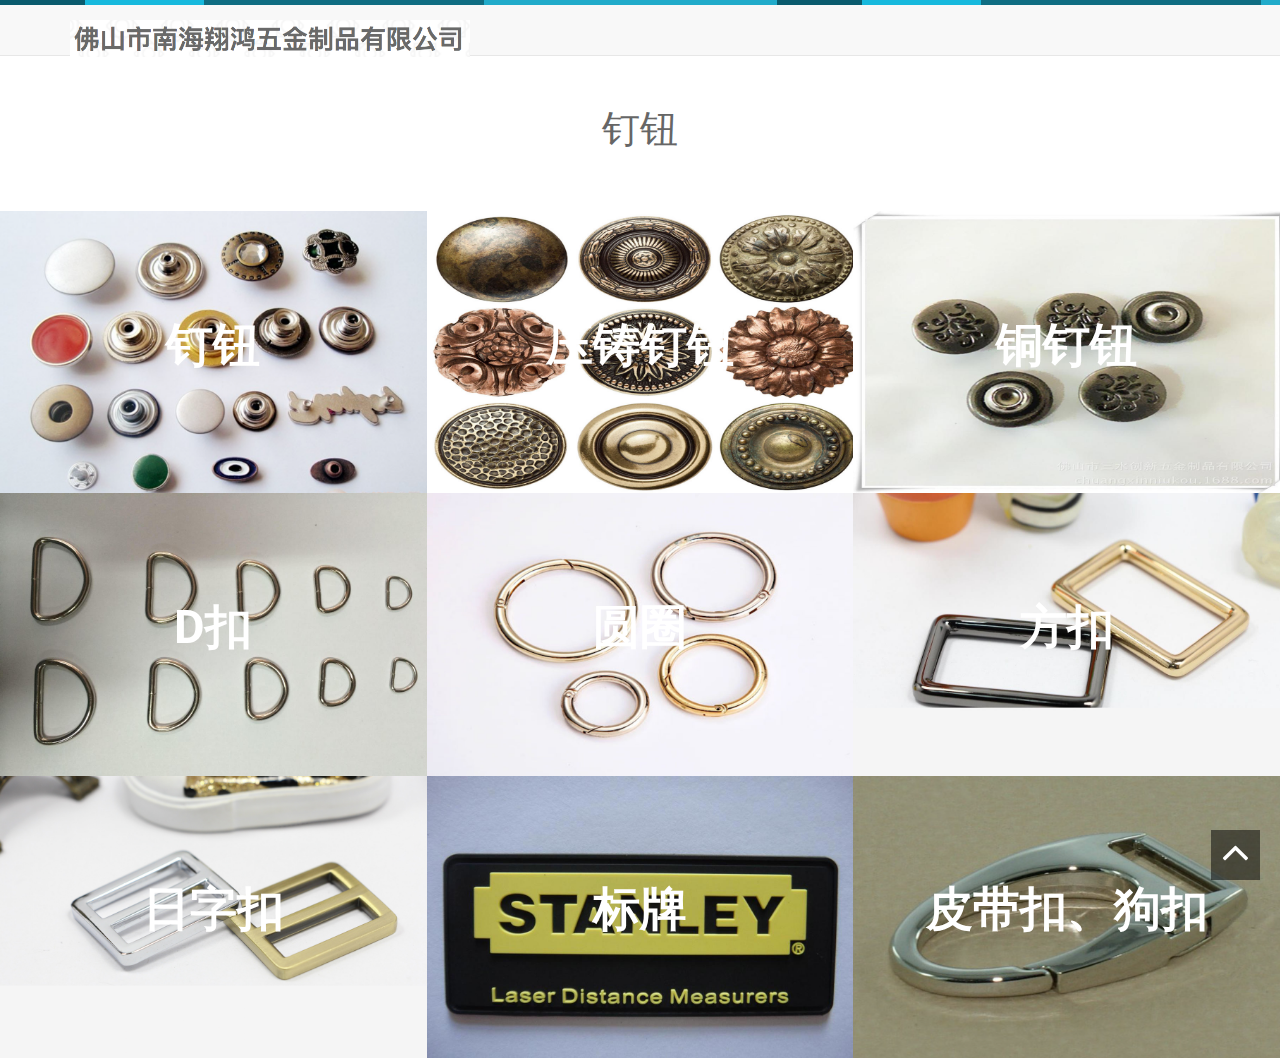
==== product.html @ 57eb0ff9 "test2" ====
<!DOCTYPE html>
<html lang="en">
<head>
<meta charset="UTF-8" />
<meta http-equiv="Content-Type" content="text/html; charset=utf-8" />
<meta name="viewport" content="width=device-width, initial-scale=1, maximum-scale=1, user-scalable=no">
<title>佛山市南海翔鸿五金制品有限公司</title>

<!-- Google fonts -->
<link href='http://fonts.googleapis.com/css?family=Roboto:400,300,700' rel='stylesheet' type='text/css'>

<!-- font awesome -->
<link href="//maxcdn.bootstrapcdn.com/font-awesome/4.2.0/css/font-awesome.min.css" rel="stylesheet">

<!-- bootstrap -->
<link rel="stylesheet" href="assets/bootstrap/css/bootstrap.min.css" />

<!-- animate.css -->
<link rel="stylesheet" href="assets/animate/animate.css" />
<link rel="stylesheet" href="assets/animate/set.css" />

<!-- gallery -->
<link rel="stylesheet" href="assets/gallery/blueimp-gallery.min.css">

<!-- favicon -->
<link rel="shortcut icon" href="images/favicon.ico" type="image/x-icon">
<link rel="icon" href="images/favicon.ico" type="image/x-icon">


<link rel="stylesheet" href="assets/style.css">

</head>

<body>
<div class="topbar animated fadeInLeftBig"></div>

<!-- Header Starts -->
<div class="navbar-wrapper">
      <div class="container">

        <div class="navbar navbar-default navbar-fixed-top" role="navigation" id="top-nav">
          <div class="container">
            <div class="navbar-header">
              <!-- Logo Starts -->
              <a class="navbar-brand" href="#home"><img src="images/logo.png" alt="logo" width='400px'></a>
              <!-- #Logo Ends -->


              <button type="button" class="navbar-toggle collapsed" data-toggle="collapse" data-target=".navbar-collapse">
                <span class="sr-only">Toggle navigation</span>
                <span class="icon-bar"></span>
                <span class="icon-bar"></span>
                <span class="icon-bar"></span>
              </button>

            </div>

          </div>
        </div>

      </div>
    </div>
<!-- #Header Starts -->

<!-- works -->
<div id="products"  class=" clearfix grid">
  <br><br><br><br><br><br><br>
  <h2 class="text-center wowload fadeInUp">钉钮</h2></p>

  <div id='product_container'>
    <figure class="effect-oscar  wowload fadeIn">
        <img src="images/portfolio/钉钮.jpg" alt="img01"/>
        <figcaption>
            <h2>钉钮</h2>
            <p>厂家供应D扣 日字扣 工字扣等箱包手袋五金配件<br>
            <a href="images/portfolio/钉钮.jpg" title="1" data-gallery>查看更多</a></p>            
        </figcaption>
    </figure>
    <figure class="effect-oscar  wowload fadeIn">
        <img src="images/portfolio/压铸钉钮.jpg" alt="img01"/>
        <figcaption>
            <h2>压铸钉钮</h2>
            <p>厂家供应D扣 日字扣 工字扣等箱包手袋五金配件<br>
            <a href="images/portfolio/压铸钉钮.jpg" title="1" data-gallery>查看更多</a></p>            
        </figcaption>
    </figure>
    <figure class="effect-oscar  wowload fadeIn">
        <img src="images/portfolio/铜钉钮.jpg" alt="img01"/>
        <figcaption>
            <h2>铜钉钮</h2>
            <p>厂家供应D扣 日字扣 工字扣等箱包手袋五金配件<br>
            <a href="images/portfolio/铜钉钮.jpg" title="1" data-gallery>查看更多</a></p>            
        </figcaption>
    </figure>
     <figure class="effect-oscar  wowload fadeInUp" >
        <img src="images/portfolio/D扣.jpg" alt="img01"/>
        <figcaption>
            <h2>D扣</h2>
            <p>厂家供应D扣 日字扣 工字扣等箱包手袋五金配件<br>
            <a href="images/portfolio/D扣.jpg" title="1" data-gallery>查看更多</a></p>            
        </figcaption>
    </figure>
     <figure class="effect-oscar  wowload fadeInUp">
        <img src="images/portfolio/圆圈.jpg" alt="img01"/>
        <figcaption>
            <h2>圆圈</h2>
            <p>厂家供应D扣 日字扣 工字扣等箱包手袋五金配件<br>
            <a href="images/portfolio/圆圈.jpg" title="1" data-gallery>查看更多</a></p>            
        </figcaption>
    </figure>
     <figure class="effect-oscar  wowload fadeInUp">
        <img src="images/portfolio/方扣.jpg" alt="img01"/>
        <figcaption>
            <h2>方扣</h2>
            <p>厂家供应D扣 日字扣 工字扣等箱包手袋五金配件<br>
            <a href="images/portfolio/方扣.jpg" title="1" data-gallery>查看更多</a></p>            
        </figcaption>
    </figure>
     <figure class="effect-oscar  wowload fadeInUp">
        <img src="images/portfolio/日字扣.jpg" alt="img01"/>
        <figcaption>
            <h2>日字扣</h2>
            <p>厂家供应D扣 日字扣 工字扣等箱包手袋五金配件<br>
            <a href="images/portfolio/日字扣.jpg" title="1" data-gallery>查看更多</a></p>            
        </figcaption>
    </figure>
     
     <figure class="effect-oscar  wowload fadeInUp">
        <img src="images/portfolio/标牌.jpg" alt="img01"/>
        <figcaption>
            <h2>标牌</h2>
            <p>厂家供应D扣 日字扣 工字扣等箱包手袋五金配件<br>
            <a href="images/portfolio/标牌.jpg" title="1" data-gallery>查看更多</a></p>            
        </figcaption>
    </figure>
    <figure class="effect-oscar  wowload fadeInUp">
        <img src="images/portfolio/皮带扣_狗扣.jpg" alt="img01"/>
        <figcaption>
            <h2>皮带扣、狗扣</h2>
            <p>厂家供应D扣 日字扣 工字扣等箱包手袋五金配件<br>
            <a href="images/portfolio/皮带扣_狗扣.jpg" title="1" data-gallery>View more</a></p>            
        </figcaption>
    </figure>    

</div>
</div>
<!-- works -->



<!-- Footer Starts -->
<!-- <div class="footer text-center spacer">
<p class="wowload flipInX"><a href="#"><i class="fa fa-facebook fa-2x"></i></a> <a href="#"><i class="fa fa-instagram fa-2x"></i></a> <a href="#"><i class="fa fa-twitter fa-2x"></i></a> <a href="#"><i class="fa fa-flickr fa-2x"></i></a> </p>

</div> -->
<!-- # Footer Ends -->
<a href="#works" class="gototop "><i class="fa fa-angle-up  fa-3x"></i></a>





<!-- The Bootstrap Image Gallery lightbox, should be a child element of the document body -->
<div id="blueimp-gallery" class="blueimp-gallery blueimp-gallery-controls">
    <!-- The container for the modal slides -->
    <div class="slides"></div>
    <!-- Controls for the borderless lightbox -->
    <h3 class="title">Title</h3>
    <a class="prev">‹</a>
    <a class="next">›</a>
    <a class="close">×</a>
    <!-- The modal dialog, which will be used to wrap the lightbox content -->    
</div>



<!-- jquery -->
<script src="assets/jquery.js"></script>

<!-- wow script -->
<script src="assets/wow/wow.min.js"></script>


<!-- boostrap -->
<script src="assets/bootstrap/js/bootstrap.js" type="text/javascript" ></script>

<!-- jquery mobile -->
<script src="assets/mobile/touchSwipe.min.js"></script>
<script src="assets/respond/respond.js"></script>

<!-- gallery -->
<script src="assets/gallery/jquery.blueimp-gallery.min.js"></script>

<!-- custom script -->
<script src="assets/script.js"></script>

<script>
    $(document).ready(function() {
      alert('test');
      document.getElementById('product_container').innerHTML= '<figure class="effect-oscar  wowload fadeIn">
                <img src="images/portfolio/钉钮.jpg" alt="img01"/>
                <figcaption>
                    <h2>钉钮</h2>
                    <p>厂家供应D扣 日字扣 工字扣等箱包手袋五金配件<br>
                    <a href="images/portfolio/钉钮.jpg" title="1" data-gallery>查看更多</a></p>            
                </figcaption>
            </figure>';
    });

</script>

</body>
</html>
---- assets/animate/set.css ----
.grid {
	position: relative;
	margin: 0 auto;
	list-style: none;
	text-align: center;
}

/* Common style */
.grid figure {
	position: relative;
	float: left;
	overflow: hidden;
	margin: 0;	/*change here for spacing*/	
	width: 33.333333333%;
	text-align: center;
	cursor: pointer;
}

.grid figure img {
	position: relative;
	display: block;
	max-width: 102%;
	opacity: 1;
}

.grid figure figcaption {
	padding: 2em;
	color: #fff;
	text-transform: uppercase;
	font-size: 1.25em;
	-webkit-backface-visibility: hidden;
	backface-visibility: hidden;
}

.grid figure figcaption::before,
.grid figure figcaption::after {
	pointer-events: none;
}

.grid figure figcaption,
.grid figure figcaption > a {
	position: absolute;
	top: 0;
	left: 0;
	width: 100%;
	height: 100%;
}

/* Anchor will cover the whole item by default */
/* For some effects it will show as a button */
.grid figure figcaption > a {
	z-index: 1000;
	text-indent: 200%;
	white-space: nowrap;
	font-size: 0;
	opacity: 0;
}

.grid figure h2 {
	word-spacing: -0.15em;
	font-weight: 700;
}

.grid figure h2,
.grid figure p {
	margin: 0;
}

.grid figure p {
	letter-spacing: 1px;
	font-size: 68.5%;
}

/* Individual effects */

/*---------------*/
/***** Lily *****/
/*---------------*/

figure.effect-lily img {
	max-width: none;
	width: -webkit-calc(100% + 50px);
	width: calc(100% + 50px);
	opacity: 0.7;
	-webkit-transition: opacity 0.35s, -webkit-transform 0.35s;
	transition: opacity 0.35s, transform 0.35s;
	-webkit-transform: translate3d(-40px,0, 0);
	transform: translate3d(-40px,0,0);
}

figure.effect-lily figcaption {
	text-align: left;
}

figure.effect-lily figcaption > div {
	position: absolute;
	bottom: 0;
	left: 0;
	padding: 2em;
	width: 100%;
	height: 50%;
}

figure.effect-lily h2,
figure.effect-lily p {
	-webkit-transform: translate3d(0,40px,0);
	transform: translate3d(0,40px,0);
}

figure.effect-lily h2 {
	-webkit-transition: -webkit-transform 0.35s;
	transition: transform 0.35s;
}

figure.effect-lily p {
	color: rgba(255,255,255,0.8);
	opacity: 0;
	-webkit-transition: opacity 0.2s, -webkit-transform 0.35s;
	transition: opacity 0.2s, transform 0.35s;
}

figure.effect-lily:hover img,
figure.effect-lily:hover p {
	opacity: 1;
}

figure.effect-lily:hover img,
figure.effect-lily:hover h2,
figure.effect-lily:hover p {
	-webkit-transform: translate3d(0,0,0);
	transform: translate3d(0,0,0);
}

figure.effect-lily:hover p {
	-webkit-transition-delay: 0.05s;
	transition-delay: 0.05s;
	-webkit-transition-duration: 0.35s;
	transition-duration: 0.35s;
}

/*---------------*/
/***** Sadie *****/
/*---------------*/

figure.effect-sadie figcaption::before {
	position: absolute;
	top: 0;
	left: 0;
	width: 100%;
	height: 100%;
	background: -webkit-linear-gradient(top, rgba(72,76,97,0) 0%, rgba(72,76,97,0.8) 75%);
	background: linear-gradient(to bottom, rgba(72,76,97,0) 0%, rgba(72,76,97,0.8) 75%);
	content: '';
	opacity: 0;
	-webkit-transform: translate3d(0,50%,0);
	transform: translate3d(0,50%,0);
}

figure.effect-sadie h2 {
	position: absolute;
	top: 50%;
	left: 0;
	width: 100%;
	color: #484c61;
	-webkit-transition: -webkit-transform 0.35s, color 0.35s;
	transition: transform 0.35s, color 0.35s;
	-webkit-transform: translate3d(0,-50%,0);
	transform: translate3d(0,-50%,0);
}

figure.effect-sadie figcaption::before,
figure.effect-sadie p {
	-webkit-transition: opacity 0.35s, -webkit-transform 0.35s;
	transition: opacity 0.35s, transform 0.35s;
}

figure.effect-sadie p {
	position: absolute;
	bottom: 0;
	left: 0;
	padding: 2em;
	width: 100%;
	opacity: 0;
	-webkit-transform: translate3d(0,10px,0);
	transform: translate3d(0,10px,0);
}

figure.effect-sadie:hover h2 {
	color: #fff;
	-webkit-transform: translate3d(0,-50%,0) translate3d(0,-40px,0);
	transform: translate3d(0,-50%,0) translate3d(0,-40px,0);
}

figure.effect-sadie:hover figcaption::before ,
figure.effect-sadie:hover p {
	opacity: 1;
	-webkit-transform: translate3d(0,0,0);
	transform: translate3d(0,0,0);
}

/*---------------*/
/***** Roxy *****/
/*---------------*/

figure.effect-roxy {
	background: -webkit-linear-gradient(45deg, #ff89e9 0%, #05abe0 100%);
	background: linear-gradient(45deg, #ff89e9 0%,#05abe0 100%);
}

figure.effect-roxy img {
	max-width: none;
	width: -webkit-calc(100% + 60px);
	width: calc(100% + 60px);
	-webkit-transition: opacity 0.35s, -webkit-transform 0.35s;
	transition: opacity 0.35s, transform 0.35s;
	-webkit-transform: translate3d(-50px,0,0);
	transform: translate3d(-50px,0,0);
}

figure.effect-roxy figcaption::before {
	position: absolute;
	top: 30px;
	right: 30px;
	bottom: 30px;
	left: 30px;
	border: 1px solid #fff;
	content: '';
	opacity: 0;
	-webkit-transition: opacity 0.35s, -webkit-transform 0.35s;
	transition: opacity 0.35s, transform 0.35s;
	-webkit-transform: translate3d(-20px,0,0);
	transform: translate3d(-20px,0,0);
}

figure.effect-roxy figcaption {
	padding: 3em;
	text-align: left;
}

figure.effect-roxy h2 {
	padding: 30% 0 10px 0;
}

figure.effect-roxy p {
	opacity: 0;
	-webkit-transition: opacity 0.35s, -webkit-transform 0.35s;
	transition: opacity 0.35s, transform 0.35s;
	-webkit-transform: translate3d(-10px,0,0);
	transform: translate3d(-10px,0,0);
}

figure.effect-roxy:hover img {
	opacity: 0.7;
	-webkit-transform: translate3d(0,0,0);
	transform: translate3d(0,0,0);
}

figure.effect-roxy:hover figcaption::before,
figure.effect-roxy:hover p {
	opacity: 1;
	-webkit-transform: translate3d(0,0,0);
	transform: translate3d(0,0,0);
}

/*---------------*/
/***** Bubba *****/
/*---------------*/

figure.effect-bubba {
	background: #9e5406;
}

figure.effect-bubba img {
	opacity: 0.7;
	-webkit-transition: opacity 0.35s;
	transition: opacity 0.35s;
}

figure.effect-bubba:hover img {
	opacity: 0.4;
}

figure.effect-bubba figcaption::before,
figure.effect-bubba figcaption::after {
	position: absolute;
	top: 30px;
	right: 30px;
	bottom: 30px;
	left: 30px;
	content: '';
	opacity: 0;
	-webkit-transition: opacity 0.35s, -webkit-transform 0.35s;
	transition: opacity 0.35s, transform 0.35s;
}

figure.effect-bubba figcaption::before {
	border-top: 1px solid #fff;
	border-bottom: 1px solid #fff;
	-webkit-transform: scale(0,1);
	transform: scale(0,1);
}

figure.effect-bubba figcaption::after {
	border-right: 1px solid #fff;
	border-left: 1px solid #fff;
	-webkit-transform: scale(1,0);
	transform: scale(1,0);
}

figure.effect-bubba h2 {
	padding-top: 30%;
	-webkit-transition: -webkit-transform 0.35s;
	transition: transform 0.35s;
	-webkit-transform: translate3d(0,-20px,0);
	transform: translate3d(0,-20px,0);
}

figure.effect-bubba p {
	padding: 20px 2.5em;
	opacity: 0;
	-webkit-transition: opacity 0.35s, -webkit-transform 0.35s;
	transition: opacity 0.35s, transform 0.35s;
	-webkit-transform: translate3d(0,20px,0);
	transform: translate3d(0,20px,0);
}

figure.effect-bubba:hover figcaption::before,
figure.effect-bubba:hover figcaption::after {
	opacity: 1;
	-webkit-transform: scale(1);
	transform: scale(1);
}

figure.effect-bubba:hover h2,
figure.effect-bubba:hover p {
	opacity: 1;
	-webkit-transform: translate3d(0,0,0);
	transform: translate3d(0,0,0);
}

/*---------------*/
/***** Romeo *****/
/*---------------*/

figure.effect-romeo {
	-webkit-perspective: 1000px;
	perspective: 1000px;
}

figure.effect-romeo img {
	-webkit-transition: opacity 0.35s, -webkit-transform 0.35s;
	transition: opacity 0.35s, transform 0.35s;
	-webkit-transform: translate3d(0,0,300px);
	transform: translate3d(0,0,300px);
}

figure.effect-romeo:hover img {
	opacity: 0.6;
	-webkit-transform: translate3d(0,0,0);
	transform: translate3d(0,0,0);
}

figure.effect-romeo figcaption::before,
figure.effect-romeo figcaption::after {
	position: absolute;
	top: 50%;
	left: 50%;
	width: 80%;
	height: 1px;
	background: #fff;
	content: '';
	-webkit-transition: opacity 0.35s, -webkit-transform 0.35s;
	transition: opacity 0.35s, transform 0.35s;
	-webkit-transform: translate3d(-50%,-50%,0);
	transform: translate3d(-50%,-50%,0);
}

figure.effect-romeo:hover figcaption::before {
	opacity: 0.5;
	-webkit-transform: translate3d(-50%,-50%,0) rotate(45deg);
	transform: translate3d(-50%,-50%,0) rotate(45deg);
}

figure.effect-romeo:hover figcaption::after {
	opacity: 0.5;
	-webkit-transform: translate3d(-50%,-50%,0) rotate(-45deg);
	transform: translate3d(-50%,-50%,0) rotate(-45deg);
}

figure.effect-romeo h2,
figure.effect-romeo p {
	position: absolute;
	top: 50%;
	left: 0;
	width: 100%;
	-webkit-transition: -webkit-transform 0.35s;
	transition: transform 0.35s;
}

figure.effect-romeo h2 {
	-webkit-transform: translate3d(0,-50%,0) translate3d(0,-150%,0);
	transform: translate3d(0,-50%,0) translate3d(0,-150%,0);
}

figure.effect-romeo p {
	padding: 0.25em 2em;
	-webkit-transform: translate3d(0,-50%,0) translate3d(0,150%,0);
	transform: translate3d(0,-50%,0) translate3d(0,150%,0);
}

figure.effect-romeo:hover h2 {
	-webkit-transform: translate3d(0,-50%,0) translate3d(0,-100%,0);
	transform: translate3d(0,-50%,0) translate3d(0,-100%,0);
}

figure.effect-romeo:hover p {
	-webkit-transform: translate3d(0,-50%,0) translate3d(0,100%,0);
	transform: translate3d(0,-50%,0) translate3d(0,100%,0);
}

/*---------------*/
/***** Layla *****/
/*---------------*/

figure.effect-layla {
	background: #18a367;
}

figure.effect-layla img {
	height: 390px;
}

figure.effect-layla figcaption {
	padding: 3em;
}

figure.effect-layla figcaption::before,
figure.effect-layla figcaption::after {
	position: absolute;
	content: '';
	opacity: 0;
}

figure.effect-layla figcaption::before {
	top: 50px;
	right: 30px;
	bottom: 50px;
	left: 30px;
	border-top: 1px solid #fff;
	border-bottom: 1px solid #fff;
	-webkit-transform: scale(0,1);
	transform: scale(0,1);
	-webkit-transform-origin: 0 0;
	transform-origin: 0 0;
}

figure.effect-layla figcaption::after {
	top: 30px;
	right: 50px;
	bottom: 30px;
	left: 50px;
	border-right: 1px solid #fff;
	border-left: 1px solid #fff;
	-webkit-transform: scale(1,0);
	transform: scale(1,0);
	-webkit-transform-origin: 100% 0;
	transform-origin: 100% 0;
}

figure.effect-layla h2 {
	padding-top: 26%;
	-webkit-transition: -webkit-transform 0.35s;
	transition: transform 0.35s;
}

figure.effect-layla p {
	padding: 0.5em 2em;
	text-transform: none;
	opacity: 0;
	-webkit-transform: translate3d(0,-10px,0);
	transform: translate3d(0,-10px,0);
}

figure.effect-layla img,
figure.effect-layla h2 {
	-webkit-transform: translate3d(0,-30px,0);
	transform: translate3d(0,-30px,0);
}

figure.effect-layla img,
figure.effect-layla figcaption::before,
figure.effect-layla figcaption::after,
figure.effect-layla p {
	-webkit-transition: opacity 0.35s, -webkit-transform 0.35s;
	transition: opacity 0.35s, transform 0.35s;
}

figure.effect-layla:hover img {
	opacity: 0.7;
	-webkit-transform: translate3d(0,0,0);
	transform: translate3d(0,0,0);
}

figure.effect-layla:hover figcaption::before,
figure.effect-layla:hover figcaption::after {
	opacity: 1;
	-webkit-transform: scale(1);
	transform: scale(1);
}

figure.effect-layla:hover h2,
figure.effect-layla:hover p {
	opacity: 1;
	-webkit-transform: translate3d(0,0,0);
	transform: translate3d(0,0,0);
}

figure.effect-layla:hover figcaption::after,
figure.effect-layla:hover h2,
figure.effect-layla:hover p,
figure.effect-layla:hover img {
	-webkit-transition-delay: 0.15s;
	transition-delay: 0.15s;
}

/*---------------*/
/***** Honey *****/
/*---------------*/

figure.effect-honey {
	background: #4a3753;
}

figure.effect-honey img {
	opacity: 0.9;
	-webkit-transition: opacity 0.35s;
	transition: opacity 0.35s;
}

figure.effect-honey:hover img {
	opacity: 0.5;
}

figure.effect-honey figcaption::before {
	position: absolute;
	bottom: 0;
	left: 0;
	width: 100%;
	height: 10px;
	background: #fff;
	content: '';
	-webkit-transform: translate3d(0,10px,0);
	transform: translate3d(0,10px,0);
}

figure.effect-honey h2 {
	position: absolute;
	bottom: 0;
	left: 0;
	padding: 1em 1.5em;
	width: 100%;
	text-align: left;
	-webkit-transform: translate3d(0,-30px,0);
	transform: translate3d(0,-30px,0);
}

figure.effect-honey h2 i {
	font-style: normal;
	opacity: 0;
	-webkit-transition: opacity 0.35s, -webkit-transform 0.35s;
	transition: opacity 0.35s, transform 0.35s;
	-webkit-transform: translate3d(0,-30px,0);
	transform: translate3d(0,-30px,0);
}

figure.effect-honey figcaption::before,
figure.effect-honey h2 {
	-webkit-transition: -webkit-transform 0.35s;
	transition: transform 0.35s;
}

figure.effect-honey:hover figcaption::before,
figure.effect-honey:hover h2,
figure.effect-honey:hover h2 i {
	opacity: 1;
	-webkit-transform: translate3d(0,0,0);
	transform: translate3d(0,0,0);
}

/*---------------*/
/***** Oscar *****/
/*---------------*/

figure.effect-oscar {
/*	background: -webkit-linear-gradient(45deg, #22682a 0%, #9b4a1b 40%, #3a342a 100%);
	background: linear-gradient(45deg, #22682a 0%,#9b4a1b 40%,#3a342a 100%);*/
}

/*figure.effect-oscar img {
	opacity: 0.9;
	-webkit-transition: opacity 0.35s;
	transition: opacity 0.35s;
}
*/
figure.effect-oscar figcaption {
	padding: 15%;
/*	background-color: rgba(58,52,42,0.7);
	-webkit-transition: background-color 0.35s;
	transition: background-color 0.35s;*/
}

figure.effect-oscar figcaption::before {
	position: absolute;
	top: 30px;
	right: 30px;
	bottom: 30px;
	left: 30px;
	border: 1px solid #fff;
	content: '';
}

figure.effect-oscar h2 {
	margin: 0;
	line-height: 1em;
	-webkit-transition: -webkit-transform 0.35s;
	transition: transform 0.35s;
	-webkit-transform: translate3d(0,100%,0);
	transform: translate3d(0,100%,0);
}

figure.effect-oscar figcaption::before,
figure.effect-oscar p {
	opacity: 0;
	-webkit-transition: opacity 0.35s, -webkit-transform 0.35s;
	transition: opacity 0.35s, transform 0.35s;
	-webkit-transform: scale(0);
	transform: scale(0);
}

figure.effect-oscar:hover h2 {
	-webkit-transform: translate3d(0,0,0);
	transform: translate3d(0,0,0);
}

figure.effect-oscar:hover figcaption::before,
figure.effect-oscar:hover p {
	opacity: 1;
	-webkit-transform: scale(1);
	transform: scale(1);
}

figure.effect-oscar:hover figcaption {
	background-color: rgba(0,0,0,0.8);
}

figure.effect-oscar:hover img {
	opacity: 0.4;
}

/*---------------*/
/***** Marley *****/
/*---------------*/

figure.effect-marley figcaption {
	text-align: right;
}

figure.effect-marley h2,
figure.effect-marley p {
	position: absolute;
	right: 30px;
	left: 30px;
	padding: 10px 0;
}


figure.effect-marley p {
	bottom: 30px;
	line-height: 1.5;
	-webkit-transform: translate3d(0,100%,0);
	transform: translate3d(0,100%,0);
}

figure.effect-marley h2 {
	top: 30px;
	-webkit-transition: -webkit-transform 0.35s;
	transition: transform 0.35s;
	-webkit-transform: translate3d(0,20px,0);
	transform: translate3d(0,20px,0);
}

figure.effect-marley:hover h2 {
	-webkit-transform: translate3d(0,0,0);
	transform: translate3d(0,0,0);
}

figure.effect-marley h2::after {
	position: absolute;
	top: 100%;
	left: 0;
	width: 100%;
	height: 4px;
	background: #fff;
	content: '';
	-webkit-transform: translate3d(0,40px,0);
	transform: translate3d(0,40px,0);
}

figure.effect-marley h2::after,
figure.effect-marley p {
	opacity: 0;
	-webkit-transition: opacity 0.35s, -webkit-transform 0.35s;
	transition: opacity 0.35s, transform 0.35s;
}

figure.effect-marley:hover h2::after,
figure.effect-marley:hover p {
	opacity: 1;
	-webkit-transform: translate3d(0,0,0);
	transform: translate3d(0,0,0);
}

/*---------------*/
/***** Ruby *****/
/*---------------*/

figure.effect-ruby {
	background-color: #17819c;
}

figure.effect-ruby img {
	opacity: 0.7;
	-webkit-transition: opacity 0.35s, -webkit-transform 0.35s;
	transition: opacity 0.35s, transform 0.35s;
	-webkit-transform: scale(1.15);
	transform: scale(1.15);
}

figure.effect-ruby:hover img {
	opacity: 0.5;
	-webkit-transform: scale(1);
	transform: scale(1);
}

figure.effect-ruby h2 {
	margin-top: 20%;
	-webkit-transition: -webkit-transform 0.35s;
	transition: transform 0.35s;
	-webkit-transform: translate3d(0,20px,0);
	transform: translate3d(0,20px,0);
}

figure.effect-ruby p {
	margin: 1em 0 0;
	padding: 3em;
	border: 1px solid #fff;
	opacity: 0;
	-webkit-transition: opacity 0.35s, -webkit-transform 0.35s;
	transition: opacity 0.35s, transform 0.35s;
	-webkit-transform: translate3d(0,20px,0) scale(1.1);
	transform: translate3d(0,20px,0) scale(1.1);
} 

figure.effect-ruby:hover h2 {
	-webkit-transform: translate3d(0,0,0);
	transform: translate3d(0,0,0);
}

figure.effect-ruby:hover p {
	opacity: 1;
	-webkit-transform: translate3d(0,0,0) scale(1);
	transform: translate3d(0,0,0) scale(1);
}

/*---------------*/
/***** Milo *****/
/*---------------*/

figure.effect-milo {
	background: #2e5d5a;
}

figure.effect-milo img {
	max-width: none;
	width: -webkit-calc(100% + 60px);
	width: calc(100% + 60px);
	opacity: 1;
	-webkit-transition: opacity 0.35s, -webkit-transform 0.35s;
	transition: opacity 0.35s, transform 0.35s;
	-webkit-transform: translate3d(-30px,0,0) scale(1.12);
	transform: translate3d(-30px,0,0) scale(1.12);
	-webkit-backface-visibility: hidden;
	backface-visibility: hidden;
}

figure.effect-milo:hover img {
	opacity: 0.5;
	-webkit-transform: translate3d(0,0,0) scale(1);
	transform: translate3d(0,0,0) scale(1);
}

figure.effect-milo h2 {
	position: absolute;
	right: 0;
	bottom: 0;
	padding: 1em 1.2em;
}

figure.effect-milo p {
	padding: 0 10px 0 0;
	width: 50%;
	border-right: 1px solid #fff;
	text-align: right;
	opacity: 0;
	-webkit-transition: opacity 0.35s, -webkit-transform 0.35s;
	transition: opacity 0.35s, transform 0.35s;
	-webkit-transform: translate3d(-40px,0,0);
	transform: translate3d(-40px,0,0);
}

figure.effect-milo:hover p {
	opacity: 1;
	-webkit-transform: translate3d(0,0,0);
	transform: translate3d(0,0,0);
}

/*---------------*/
/***** Dexter *****/
/*---------------*/

figure.effect-dexter {
	background: -webkit-linear-gradient(top, rgba(37,141,200,1) 0%, rgba(104,60,19,1) 100%);
	background: linear-gradient(to bottom, rgba(37,141,200,1) 0%,rgba(104,60,19,1) 100%); 
}

figure.effect-dexter img {
	-webkit-transition: opacity 0.35s;
	transition: opacity 0.35s;
}

figure.effect-dexter:hover img {
	opacity: 0.4;
}

figure.effect-dexter figcaption::after {
	position: absolute;
	right: 30px;
	bottom: 30px;
	left: 30px;
	height: -webkit-calc(50% - 30px);
	height: calc(50% - 30px);
	border: 7px solid #fff;
	content: '';
	-webkit-transition: -webkit-transform 0.35s;
	transition: transform 0.35s;
	-webkit-transform: translate3d(0,-100%,0);
	transform: translate3d(0,-100%,0);
}

figure.effect-dexter:hover figcaption::after {
	-webkit-transform: translate3d(0,0,0);
	transform: translate3d(0,0,0);
}

figure.effect-dexter figcaption {
	padding: 3em;
	text-align: left;
}

figure.effect-dexter p {
	position: absolute;
	right: 60px;
	bottom: 60px;
	left: 60px;
	opacity: 0;
	-webkit-transition: opacity 0.35s, -webkit-transform 0.35s;
	transition: opacity 0.35s, transform 0.35s;
	-webkit-transform: translate3d(0,-100px,0);
	transform: translate3d(0,-100px,0);
}

figure.effect-dexter:hover p {
	opacity: 1;
	-webkit-transform: translate3d(0,0,0);
	transform: translate3d(0,0,0);
}

/*---------------*/
/***** Sarah *****/
/*---------------*/

figure.effect-sarah {
	background: #42b078;
}

figure.effect-sarah img {
	max-width: none;
	width: -webkit-calc(100% + 20px);
	width: calc(100% + 20px);
	-webkit-transition: opacity 0.35s, -webkit-transform 0.35s;
	transition: opacity 0.35s, transform 0.35s;
	-webkit-transform: translate3d(-10px,0,0);
	transform: translate3d(-10px,0,0);
	-webkit-backface-visibility: hidden;
	backface-visibility: hidden;
}

figure.effect-sarah:hover img {
	opacity: 0.4;
	-webkit-transform: translate3d(0,0,0);
	transform: translate3d(0,0,0);
}

figure.effect-sarah figcaption {
	text-align: left;
}

figure.effect-sarah h2 {
	position: relative;
	overflow: hidden;
	padding: 0.5em 0;
}

figure.effect-sarah h2::after {
	position: absolute;
	bottom: 0;
	left: 0;
	width: 100%;
	height: 3px;
	background: #fff;
	content: '';
	-webkit-transition: -webkit-transform 0.35s;
	transition: transform 0.35s;
	-webkit-transform: translate3d(-100%,0,0);
	transform: translate3d(-100%,0,0);
}

figure.effect-sarah:hover h2::after {
	-webkit-transform: translate3d(0,0,0);
	transform: translate3d(0,0,0);
}

figure.effect-sarah p {
	padding: 1em 0;
	opacity: 0;
	-webkit-transition: opacity 0.35s, -webkit-transform 0.35s;
	transition: opacity 0.35s, transform 0.35s;
	-webkit-transform: translate3d(100%,0,0);
	transform: translate3d(100%,0,0);
}

figure.effect-sarah:hover p {
	opacity: 1;
	-webkit-transform: translate3d(0,0,0);
	transform: translate3d(0,0,0);
}

/*---------------*/
/***** Zoe *****/
/*---------------*/

figure.effect-zoe figcaption {
	top: auto;
	bottom: 0;
	padding: 1em;
	height: 3.75em;
	background: #fff;
	color: #3c4a50;
	-webkit-transition: -webkit-transform 0.35s;
	transition: transform 0.35s;
	-webkit-transform: translate3d(0,100%,0);
	transform: translate3d(0,100%,0);
}

figure.effect-zoe h2 {
	float: left;
}

figure.effect-zoe p.icon-links a {
	float: right;
	color: #3c4a50;
	font-size: 1.4em;
}

figure.effect-zoe:hover p.icon-links a:hover,
figure.effect-zoe:hover p.icon-links a:focus {
	color: #252d31;
}

figure.effect-zoe p.description {
	position: absolute;
	bottom: 8em;
	padding: 2em;
	color: #fff;
	text-transform: none;
	font-size: 90%;
	opacity: 0;
	-webkit-transition: opacity 0.35s;
	transition: opacity 0.35s;
	-webkit-backface-visibility: hidden; /* Fix for Chrome 37.0.2062.120 (Mac) */
}

figure.effect-zoe h2,
figure.effect-zoe p.icon-links a {
	-webkit-transition: -webkit-transform 0.35s;
	transition: transform 0.35s;
	-webkit-transform: translate3d(0,200%,0);
	transform: translate3d(0,200%,0);
}

figure.effect-zoe p.icon-links a span::before {
	display: inline-block;
	padding: 8px 10px;
	font-family: 'feathericons';
	speak: none;
	-webkit-font-smoothing: antialiased;
	-moz-osx-font-smoothing: grayscale;
}

.icon-eye::before {
	content: '\e000';
}

.icon-paper-clip::before {
	content: '\e001';
}

.icon-heart::before {
	content: '\e024';
}

figure.effect-zoe h2 {
	display: inline-block;
}

figure.effect-zoe:hover p.description {
	opacity: 1;
}

figure.effect-zoe:hover figcaption,
figure.effect-zoe:hover h2,
figure.effect-zoe:hover p.icon-links a {
	-webkit-transform: translate3d(0,0,0);
	transform: translate3d(0,0,0);
}

figure.effect-zoe:hover h2 {
	-webkit-transition-delay: 0.05s;
	transition-delay: 0.05s;
}

figure.effect-zoe:hover p.icon-links a:nth-child(3) {
	-webkit-transition-delay: 0.1s;
	transition-delay: 0.1s;
}

figure.effect-zoe:hover p.icon-links a:nth-child(2) {
	-webkit-transition-delay: 0.15s;
	transition-delay: 0.15s;
}

figure.effect-zoe:hover p.icon-links a:first-child {
	-webkit-transition-delay: 0.2s;
	transition-delay: 0.2s;
}

/*---------------*/
/***** Chico *****/
/*---------------*/

figure.effect-chico img {
	-webkit-transition: opacity 0.35s, -webkit-transform 0.35s;
	transition: opacity 0.35s, transform 0.35s;
	-webkit-transform: scale(1.12);
	transform: scale(1.12);
}

figure.effect-chico:hover img {
	opacity: 0.5;
	-webkit-transform: scale(1);
	transform: scale(1);
}

figure.effect-chico figcaption {
	padding: 3em;	
}

figure.effect-chico figcaption::before {
	position: absolute;
	top: 30px;
	right: 30px;
	bottom: 30px;
	left: 30px;
	border: 1px solid #fff;
	content: '';
	-webkit-transform: scale(1.1);
	transform: scale(1.1);
	background: rgba(0,0,0,0.5);
}

figure.effect-chico figcaption::before,
figure.effect-chico p {
	opacity: 0;
	-webkit-transition: opacity 0.35s, -webkit-transform 0.35s;
	transition: opacity 0.35s, transform 0.35s;
}

figure.effect-chico h2 {
	padding: 20% 0 20px 0;
}

figure.effect-chico p {
	margin: 0 auto;
	max-width: 200px;
	-webkit-transform: scale(1.5);
	transform: scale(1.5);
}

figure.effect-chico:hover figcaption::before,
figure.effect-chico:hover p {
	opacity: 1;
	-webkit-transform: scale(1);
	transform: scale(1);
}

@media screen and (max-width: 50em) {
	.content {
		padding: 0 10px;
		text-align: center;
	}
	.grid figure {
		width: 50%;
	}
}


@media (max-width: 639px) {
	.grid figure {width: 100%;}
}
---- assets/gallery/blueimp-gallery.min.css ----
@charset "UTF-8";.blueimp-gallery,.blueimp-gallery>.slides>.slide>.slide-content{position:absolute;top:0;right:0;bottom:0;left:0;-moz-backface-visibility:hidden}.blueimp-gallery>.slides>.slide>.slide-content{margin:auto;width:auto;height:auto;max-width:100%;max-height:100%;opacity:1}.blueimp-gallery{position:fixed;z-index:999999;overflow:hidden;background:#000;background:rgba(0,0,0,.9);opacity:0;display:none;direction:ltr;-ms-touch-action:none;touch-action:none}.blueimp-gallery-carousel{position:relative;z-index:auto;margin:1em auto;padding-bottom:56.25%;box-shadow:0 0 10px #000;-ms-touch-action:pan-y;touch-action:pan-y}.blueimp-gallery-display{display:block;opacity:1}.blueimp-gallery>.slides{position:relative;height:100%;overflow:hidden}.blueimp-gallery-carousel>.slides{position:absolute}.blueimp-gallery>.slides>.slide{position:relative;float:left;height:100%;text-align:center;-webkit-transition-timing-function:cubic-bezier(0.645,.045,.355,1);-moz-transition-timing-function:cubic-bezier(0.645,.045,.355,1);-ms-transition-timing-function:cubic-bezier(0.645,.045,.355,1);-o-transition-timing-function:cubic-bezier(0.645,.045,.355,1);transition-timing-function:cubic-bezier(0.645,.045,.355,1)}.blueimp-gallery,.blueimp-gallery>.slides>.slide>.slide-content{-webkit-transition:opacity .5s linear;-moz-transition:opacity .5s linear;-ms-transition:opacity .5s linear;-o-transition:opacity .5s linear;transition:opacity .5s linear}.blueimp-gallery>.slides>.slide-loading{background:url(../img/loading.gif) center no-repeat;background-size:64px 64px}.blueimp-gallery>.slides>.slide-loading>.slide-content{opacity:0}.blueimp-gallery>.slides>.slide-error{background:url(../img/error.png) center no-repeat}.blueimp-gallery>.slides>.slide-error>.slide-content{display:none}.blueimp-gallery>.prev,.blueimp-gallery>.next{position:absolute;top:50%;left:15px;width:40px;height:40px;margin-top:-23px;font-family:"Helvetica Neue",Helvetica,Arial,sans-serif;font-size:60px;font-weight:100;line-height:30px;color:#fff;text-decoration:none;text-shadow:0 0 2px #000;text-align:center;background:#222;background:rgba(0,0,0,.5);-webkit-box-sizing:content-box;-moz-box-sizing:content-box;box-sizing:content-box;border:3px solid #fff;-webkit-border-radius:23px;-moz-border-radius:23px;border-radius:23px;opacity:.5;cursor:pointer;display:none}.blueimp-gallery>.next{left:auto;right:15px}.blueimp-gallery>.close,.blueimp-gallery>.title{position:absolute;top:15px;left:15px;margin:0 40px 0 0;font-size:20px;line-height:30px;color:#fff;text-shadow:0 0 2px #000;opacity:.8;display:none}.blueimp-gallery>.close{padding:15px;right:15px;left:auto;margin:-15px;font-size:30px;text-decoration:none;cursor:pointer}.blueimp-gallery>.play-pause{position:absolute;right:15px;bottom:15px;width:15px;height:15px;background:url(../img/play-pause.png) 0 0 no-repeat;cursor:pointer;opacity:.5;display:none}.blueimp-gallery-playing>.play-pause{background-position:-15px 0}.blueimp-gallery>.prev:hover,.blueimp-gallery>.next:hover,.blueimp-gallery>.close:hover,.blueimp-gallery>.title:hover,.blueimp-gallery>.play-pause:hover{color:#fff;opacity:1}.blueimp-gallery-controls>.prev,.blueimp-gallery-controls>.next,.blueimp-gallery-controls>.close,.blueimp-gallery-controls>.title,.blueimp-gallery-controls>.play-pause{display:block;-webkit-transform:translateZ(0);-moz-transform:translateZ(0);-ms-transform:translateZ(0);-o-transform:translateZ(0);transform:translateZ(0)}.blueimp-gallery-single>.prev,.blueimp-gallery-left>.prev,.blueimp-gallery-single>.next,.blueimp-gallery-right>.next,.blueimp-gallery-single>.play-pause{display:none}.blueimp-gallery>.slides>.slide>.slide-content,.blueimp-gallery>.prev,.blueimp-gallery>.next,.blueimp-gallery>.close,.blueimp-gallery>.play-pause{-webkit-user-select:none;-khtml-user-select:none;-moz-user-select:none;-ms-user-select:none;user-select:none}body:last-child .blueimp-gallery>.slides>.slide-error{background-image:url(../img/error.svg)}body:last-child .blueimp-gallery>.play-pause{width:20px;height:20px;background-size:40px 20px;background-image:url(../img/play-pause.svg)}body:last-child .blueimp-gallery-playing>.play-pause{background-position:-20px 0}*+html .blueimp-gallery>.slides>.slide{min-height:300px}*+html .blueimp-gallery>.slides>.slide>.slide-content{position:relative}@charset "UTF-8";.blueimp-gallery>.indicator{position:absolute;top:auto;right:15px;bottom:15px;left:15px;margin:0 40px;padding:0;list-style:none;text-align:center;line-height:10px;display:none}.blueimp-gallery>.indicator>li{display:inline-block;width:9px;height:9px;margin:6px 3px 0;-webkit-box-sizing:content-box;-moz-box-sizing:content-box;box-sizing:content-box;border:1px solid transparent;background:#ccc;background:rgba(255,255,255,.25)center no-repeat;border-radius:5px;box-shadow:0 0 2px #000;opacity:.5;cursor:pointer}.blueimp-gallery>.indicator>li:hover,.blueimp-gallery>.indicator>.active{background-color:#fff;border-color:#fff;opacity:1}.blueimp-gallery-controls>.indicator{display:block;-webkit-transform:translateZ(0);-moz-transform:translateZ(0);-ms-transform:translateZ(0);-o-transform:translateZ(0);transform:translateZ(0)}.blueimp-gallery-single>.indicator{display:none}.blueimp-gallery>.indicator{-webkit-user-select:none;-khtml-user-select:none;-moz-user-select:none;-ms-user-select:none;user-select:none}*+html .blueimp-gallery>.indicator>li{display:inline}@charset "UTF-8";.blueimp-gallery>.slides>.slide>.video-content>img{position:absolute;top:0;right:0;bottom:0;left:0;margin:auto;width:auto;height:auto;max-width:100%;max-height:100%;-moz-backface-visibility:hidden}.blueimp-gallery>.slides>.slide>.video-content>video{position:absolute;top:0;left:0;width:100%;height:100%}.blueimp-gallery>.slides>.slide>.video-content>iframe{position:absolute;top:100%;left:0;width:100%;height:100%;border:none}.blueimp-gallery>.slides>.slide>.video-playing>iframe{top:0}.blueimp-gallery>.slides>.slide>.video-content>a{position:absolute;top:50%;right:0;left:0;margin:-64px auto 0;width:128px;height:128px;background:url(../img/video-play.png) center no-repeat;opacity:.8;cursor:pointer}.blueimp-gallery>.slides>.slide>.video-content>a:hover{opacity:1}.blueimp-gallery>.slides>.slide>.video-playing>a,.blueimp-gallery>.slides>.slide>.video-playing>img{display:none}.blueimp-gallery>.slides>.slide>.video-content>video{display:none}.blueimp-gallery>.slides>.slide>.video-playing>video{display:block}.blueimp-gallery>.slides>.slide>.video-loading>a{background:url(../img/loading.gif) center no-repeat;background-size:64px 64px}body:last-child .blueimp-gallery>.slides>.slide>.video-content:not(.video-loading)>a{background-image:url(../img/video-play.svg)}*+html .blueimp-gallery>.slides>.slide>.video-content{height:100%}*+html .blueimp-gallery>.slides>.slide>.video-content>a{left:50%;margin-left:-64px}
---- assets/style.css ----
body {	color:#666;	font:300 15px/15px Roboto,Arial,Helvetica;background-color:#fff;-webkit-font-smoothing:antialiased;}

a{color:#00a9c6; text-decoration:none;}
a:hover{color:#666;}
.btn,a,.btn:hover,a:hover {
-webkit-transition: all 0.3s ease-in-out;
-moz-transition: all 0.3s ease-in-out;
-ms-transition: all 0.3s ease-in-out;
-o-transition: all 0.3s ease-in-out;
transition: all 0.3s ease-in-out;
outline: none !important;
}

h1,h2,h3,h4{margin: 0;line-height: 1em;}
h1{font:700 5em Roboto,Arial,Helvetica;margin:0.25em 0;text-transform: uppercase;}
h2{font:300 2.5em Roboto,Arial,Helvetica;margin-bottom: 1.5em;}
h3{font:300 2em Roboto,Arial,Helvetica;margin:2em 0 1em 0;}
h4{font:300 1.5em Roboto,Arial,Helvetica;margin-bottom: 1em;}
h4 i{margin-right: 0.5em;}

p{font-size:1em;line-height: 1.7em; margin-bottom: 1.7em;}

.spacer{padding: 6em 0;}

.btn{border:none;border-radius: 0;padding: 1em 4em;background: rgba(0,0,0,0.5);text-transform: uppercase;}
.btn:hover,.btn:active{color: #fff;}
.btn-default{color: #ccc;border: 1px solid #aaa;}
.btn-default:hover,.btn-default:active{background: rgba(0,0,0,0.8);}
.btn-primary{color: #fff;background:#00a9c6;width: 100%;outline: none;}
.btn-primary:hover,.btn-primary:active,.btn-primary:focus{background:#1BC0DC;box-shadow: none;}

.topbar {background:url(../images/lines.png);	height:5px;position: fixed;top: 0;width: 100%;z-index: 1000;}
.navbar-nav > li > a{font-size: 1em;line-height: 3.6em;}
.navbar-fixed-top{top: 5px;}
.navbar-inverse{background: #111;}
.navbar-default .navbar-nav>.active>a, .navbar-default .navbar-nav>.active>a:hover, .navbar-default .navbar-nav>.active>a:focus{background: none;color: #21abca;}

#head,.carousel{margin-top: 0;}

#home{padding-top: 6em;}
.carousel-caption{top:0;bottom: 0;left: 0; right: 0;padding: 0;}
.caption-wrapper{display: table;height: 100%;width: 100%;}
.caption-info{display: table-cell;vertical-align: middle;}
.caption-info p{font-size: 1.25em;}
.caption-info .btn i{margin-right:0.75em;}
.carousel-inner > .item > img, .carousel-inner > .item > a > img{width: 100%;}
.carousel-control{z-index:1000;}

/*about*/
.about.spacer{padding-left: 4em; padding-right: 4em;}
.process ul li{width: 10em;height: 10em;border: 1px solid #CEEBF0;padding: 0;border-radius: 50%;margin: 0 1.25em;line-height: 13.5em;color: #21ABCA;}
.process ul li span{line-height: 2em;display: inline-block;font-weight: 300;}
.process ul li span i{font-size: 3em;}
.process ul li span b{display: block;font-size: 1em;font-weight: 300;}


/*testimonials*/
.partners img{float: left;margin:0 75px 30px 0;}
.testimonails{min-height: 195px;}
.testimonails img{margin-top: 5px;}
.testimonails span{color: #888;}
.testimonails span b{font-weight: 400;}
.carousel-indicators li{border: 1px solid #2BB2E3;}
.carousel-indicators{bottom: 0;}

/*works*/
#works{padding-top:6em;}
#works figcaption a{border:1px solid #fff;margin-top: 1em;display: inline-block;color: #fff;padding: 0 2em;}
#works figcaption a:hover{text-decoration: none;padding: 0 3em;}
/*works*/

/*team*/
.team figure{width: 100%;}
.team img{width: 100%;}
.team b{font-size: 1.2em;display: block;}
.team a i.fa{color: #fff; font-size: 2em;}
.team a i.fa:hover{color: #21abca;}


.highlight-info{ background:url(../images/bg.jpeg) center fixed; background-size: cover; color:#fff;}
.highlight-info .overlay{background: rgba(33,171,202,0.5);}
.highlight-info h4{color: #fff;margin:0.5em 0 0 0;}
/*about us*/









/*contact*/
#contact{background-color: #f5f5f5;}
.contactform textarea,.contactform input{width: 100%;padding:1em;border:1px solid #ccc;margin-bottom: 1em;border-radius: 0;outline: none;}
/*contact*/


.footer{background-color: #111; color: #fff; font-size: 1em;color: #aaa;}
.footer a{color: #aaa;margin: 0 1em; }

.gototop{position: fixed;bottom: 20px; right: 20px;background: rgba(0,0,0,0.5);padding: 10px;color: #fff;}
.gototop i{line-height: 0.5em;}


@media (max-width: 1200px) {
	body{font:300 13px/13px Roboto,Arial,Helvetica;}
	.navbar-brand{padding-top: 11px;}
	.process ul li{margin:0 0.5em; }
	
	.grid figure h2{font: 700 1.5em Roboto,Arial,Helvetica;}
	figure.effect-oscar figcaption{padding: 12%;}
	figure.effect-oscar figcaption::before,figure.effect-chico figcaption::before{top: 20px;right: 20px;bottom: 20px;left: 20px;}

	.partners img{margin: 0 25px 25px 0;}
}

@media (max-width: 900px) {
	h1{font: 700 3.5em Roboto,Arial,Helvetica;}
	h4 {font: 300 1.3em Roboto,Arial,Helvetica;}
	.btn{padding: 1em 2em;}
	.partners img{margin: 0 15px 25px 0;width: 157px;}
	.process ul li{width: 9em;height: 9em;}
	figure.effect-chico figcaption {padding: 2em;}	
	figure.effect-oscar figcaption {padding: 20%;}
	figure.effect-chico figcaption::before{top: 10px;right: 10px;bottom: 10px;left: 10px;}
	.grid figure.effect-chico p{font-size: 0.6em;line-height: 1.5em;}	
}


@media (max-width: 767px) {
	body{font:300 12px/12px Roboto,Arial,Helvetica;}
	.navbar-nav > li > a {line-height: 1em;}	
	.navbar-brand{padding: 7px;}
	.navbar-brand img{height: 37px;}
	.navbar-toggle{margin-top: 12px;}

	.carousel-caption,.carousel-control,.carousel-indicators{display: none;}

	h2.text-center{text-align: left;font-size: 1.7em;}
	h4 {font: 300 1.2em Roboto,Arial,Helvetica;}
	#partners h2{padding: 0 1em;} 
	#works {padding-top: 5em;}

	.partners{display: block;float: left;}
	.partners img{width: 120px;}



	.about.spacer{padding-left: 2em;padding-right: 2em;}
	.spacer{padding:2em 0 0 0;}
	.process ul li{margin-bottom: 1em;}

	.highlight-info .overlay{padding-bottom: 2em;}

	.grid.team div{margin: 0;padding: 0;}
	figure.effect-chico figcaption {padding: 1.5em;}
	.footer{margin-top: 2em;padding-bottom: 2em;}
}
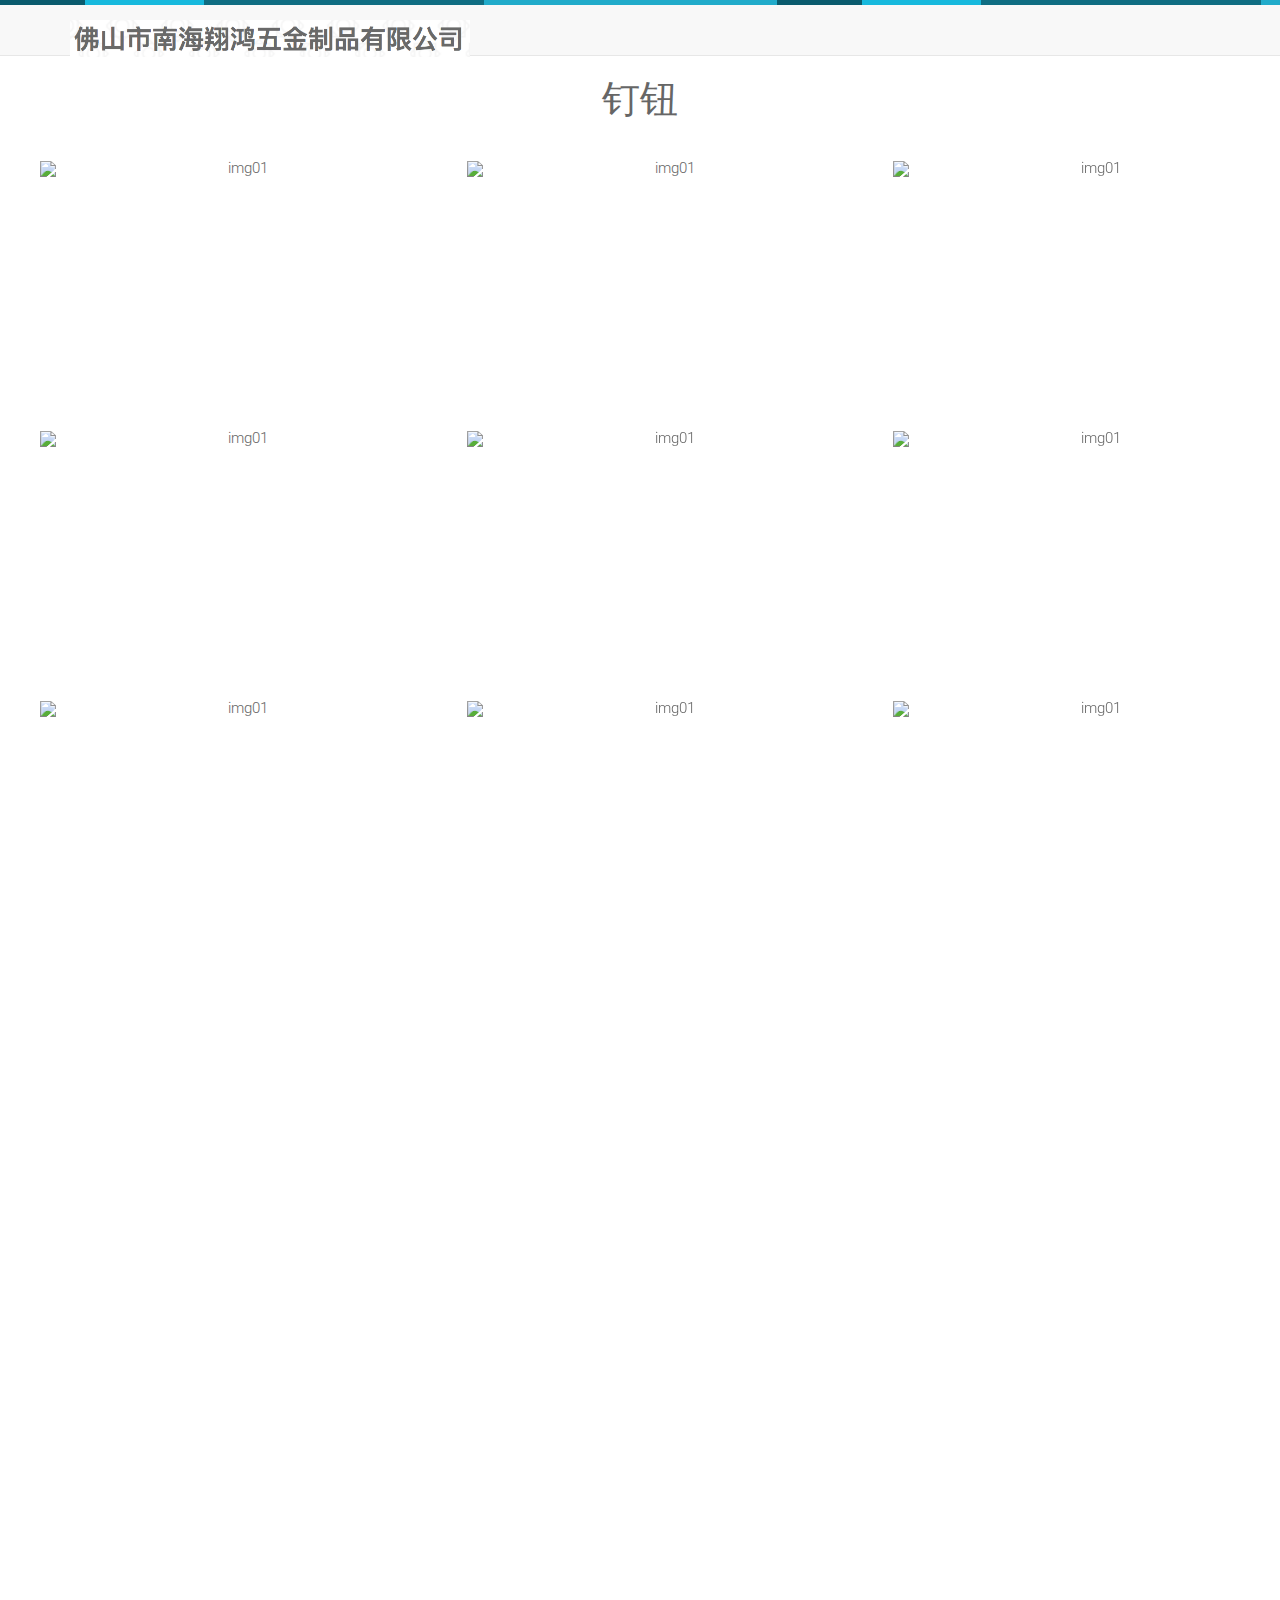
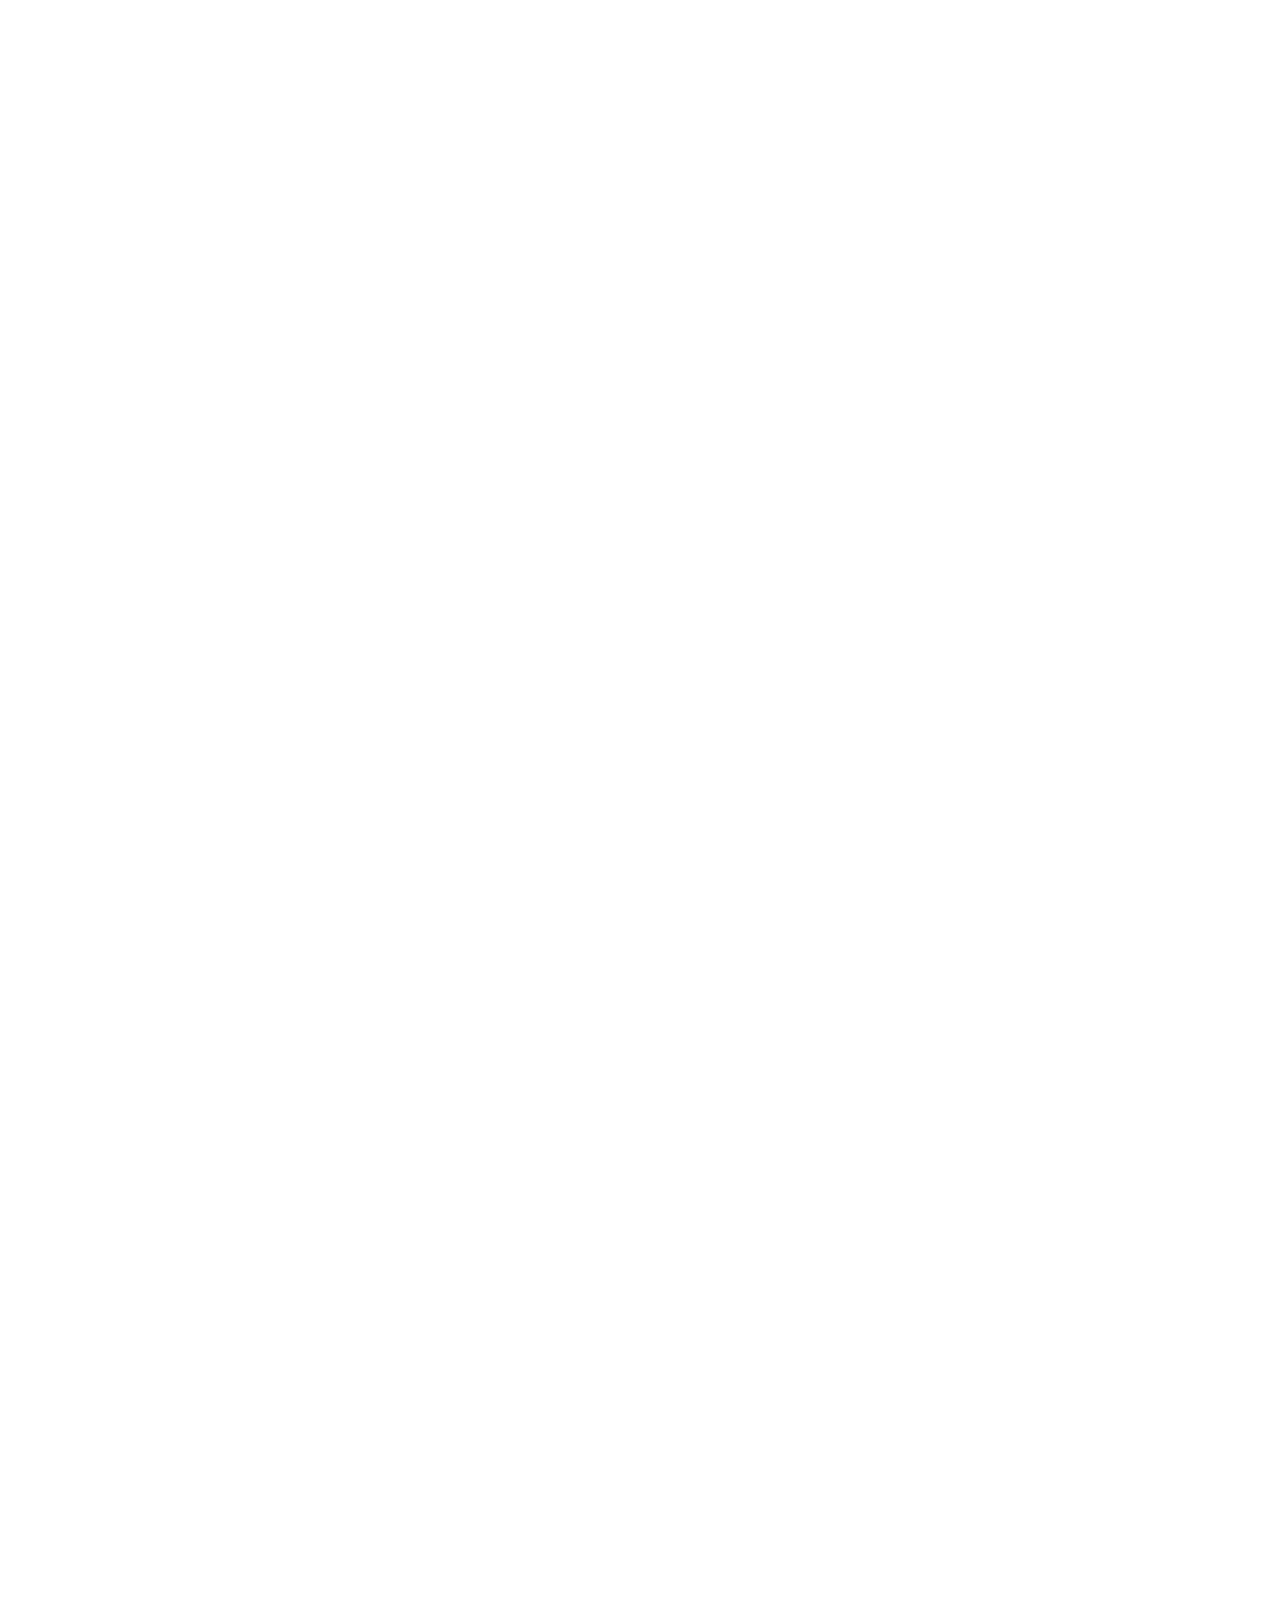
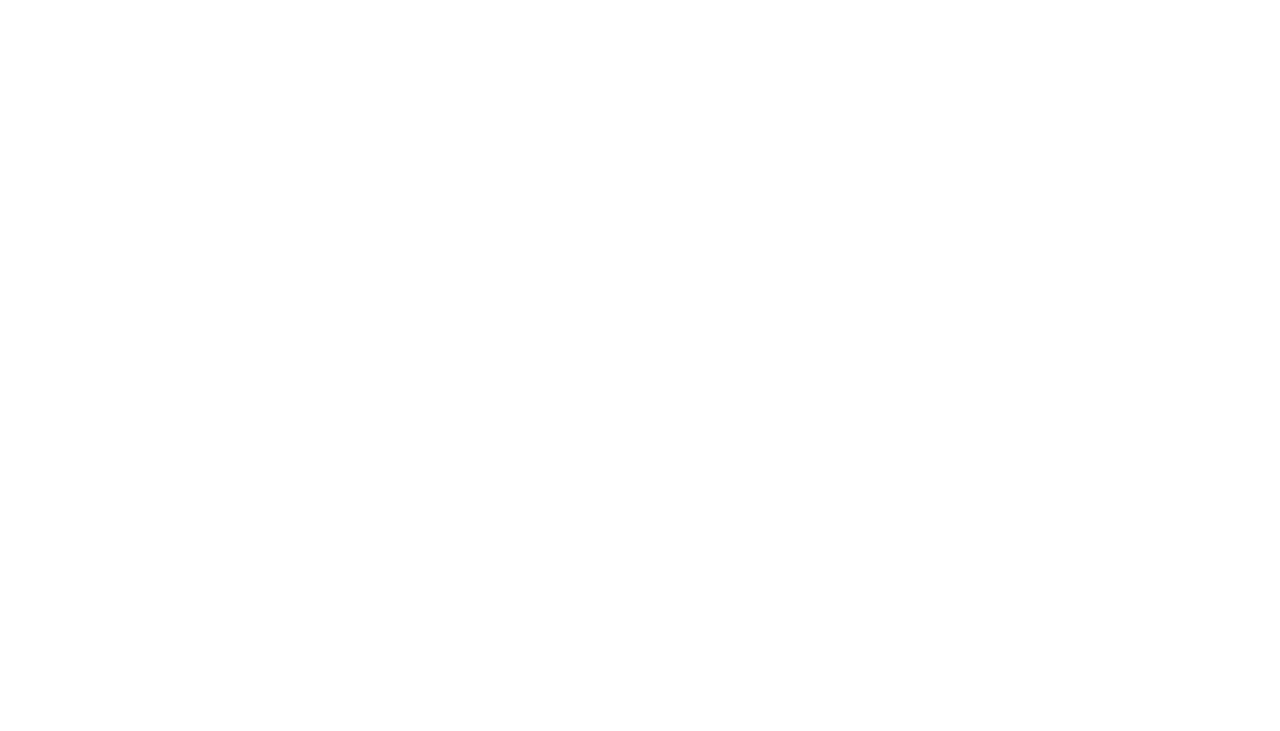
==== commit 125256ee: "product list" ====
--- a/product.html
+++ b/product.html
@@ -64,85 +64,6 @@
 
 <!-- works -->
 <div id="products"  class=" clearfix grid">
-  <br><br><br><br><br><br><br>
-  <h2 class="text-center wowload fadeInUp">钉钮</h2></p>
-
-  <div id='product_container'>
-    <figure class="effect-oscar  wowload fadeIn">
-        <img src="images/portfolio/钉钮.jpg" alt="img01"/>
-        <figcaption>
-            <h2>钉钮</h2>
-            <p>厂家供应D扣 日字扣 工字扣等箱包手袋五金配件<br>
-            <a href="images/portfolio/钉钮.jpg" title="1" data-gallery>查看更多</a></p>            
-        </figcaption>
-    </figure>
-    <figure class="effect-oscar  wowload fadeIn">
-        <img src="images/portfolio/压铸钉钮.jpg" alt="img01"/>
-        <figcaption>
-            <h2>压铸钉钮</h2>
-            <p>厂家供应D扣 日字扣 工字扣等箱包手袋五金配件<br>
-            <a href="images/portfolio/压铸钉钮.jpg" title="1" data-gallery>查看更多</a></p>            
-        </figcaption>
-    </figure>
-    <figure class="effect-oscar  wowload fadeIn">
-        <img src="images/portfolio/铜钉钮.jpg" alt="img01"/>
-        <figcaption>
-            <h2>铜钉钮</h2>
-            <p>厂家供应D扣 日字扣 工字扣等箱包手袋五金配件<br>
-            <a href="images/portfolio/铜钉钮.jpg" title="1" data-gallery>查看更多</a></p>            
-        </figcaption>
-    </figure>
-     <figure class="effect-oscar  wowload fadeInUp" >
-        <img src="images/portfolio/D扣.jpg" alt="img01"/>
-        <figcaption>
-            <h2>D扣</h2>
-            <p>厂家供应D扣 日字扣 工字扣等箱包手袋五金配件<br>
-            <a href="images/portfolio/D扣.jpg" title="1" data-gallery>查看更多</a></p>            
-        </figcaption>
-    </figure>
-     <figure class="effect-oscar  wowload fadeInUp">
-        <img src="images/portfolio/圆圈.jpg" alt="img01"/>
-        <figcaption>
-            <h2>圆圈</h2>
-            <p>厂家供应D扣 日字扣 工字扣等箱包手袋五金配件<br>
-            <a href="images/portfolio/圆圈.jpg" title="1" data-gallery>查看更多</a></p>            
-        </figcaption>
-    </figure>
-     <figure class="effect-oscar  wowload fadeInUp">
-        <img src="images/portfolio/方扣.jpg" alt="img01"/>
-        <figcaption>
-            <h2>方扣</h2>
-            <p>厂家供应D扣 日字扣 工字扣等箱包手袋五金配件<br>
-            <a href="images/portfolio/方扣.jpg" title="1" data-gallery>查看更多</a></p>            
-        </figcaption>
-    </figure>
-     <figure class="effect-oscar  wowload fadeInUp">
-        <img src="images/portfolio/日字扣.jpg" alt="img01"/>
-        <figcaption>
-            <h2>日字扣</h2>
-            <p>厂家供应D扣 日字扣 工字扣等箱包手袋五金配件<br>
-            <a href="images/portfolio/日字扣.jpg" title="1" data-gallery>查看更多</a></p>            
-        </figcaption>
-    </figure>
-     
-     <figure class="effect-oscar  wowload fadeInUp">
-        <img src="images/portfolio/标牌.jpg" alt="img01"/>
-        <figcaption>
-            <h2>标牌</h2>
-            <p>厂家供应D扣 日字扣 工字扣等箱包手袋五金配件<br>
-            <a href="images/portfolio/标牌.jpg" title="1" data-gallery>查看更多</a></p>            
-        </figcaption>
-    </figure>
-    <figure class="effect-oscar  wowload fadeInUp">
-        <img src="images/portfolio/皮带扣_狗扣.jpg" alt="img01"/>
-        <figcaption>
-            <h2>皮带扣、狗扣</h2>
-            <p>厂家供应D扣 日字扣 工字扣等箱包手袋五金配件<br>
-            <a href="images/portfolio/皮带扣_狗扣.jpg" title="1" data-gallery>View more</a></p>            
-        </figcaption>
-    </figure>    
-
-</div>
 </div>
 <!-- works -->
 
@@ -154,8 +75,6 @@
 
 </div> -->
 <!-- # Footer Ends -->
-<a href="#works" class="gototop "><i class="fa fa-angle-up  fa-3x"></i></a>
-
 
 
 
@@ -196,17 +115,41 @@
 
 <script>
     $(document).ready(function() {
-      alert('test');
-      document.getElementById('product_container').innerHTML= '<figure class="effect-oscar  wowload fadeIn">
-                <img src="images/portfolio/钉钮.jpg" alt="img01"/>
-                <figcaption>
-                    <h2>钉钮</h2>
-                    <p>厂家供应D扣 日字扣 工字扣等箱包手袋五金配件<br>
-                    <a href="images/portfolio/钉钮.jpg" title="1" data-gallery>查看更多</a></p>            
-                </figcaption>
-            </figure>';
+        var params = window.location.href.split("?");
+        var product = '钉钮';
+          if (params.length >= 2){
+            var paramStr = params[1];
+            var paramAry = paramStr.split("&");
+            var paramsMap = {};
+            paramAry.forEach(function (p) {
+                var v = p.split("=");
+                paramsMap[v[0]]=decodeURIComponent(v[1]);
+            });
+            if (paramsMap && paramsMap["product"]) {
+                product = paramsMap["product"];
+            }
+        }
+      var product_header_html = '<br><br><br><br><br>'+
+                         '<h2 class="text-center wowload fadeInUp" style="margin-bottom: 0px;">'+product.replace('_','、')+'</h2></p>';
+
+      var product_number = 0;
+      if (product == '钉钮') {
+        product_number = 41
+      }
+      var product_content_html = '';
+      for (var i = 1; i <= product_number; i++) {
+
+          var link = 'images/product_pic/'+product+'/'+i+'.JPG';
+          product_content_html += '<figure class="effect-oscar  wowload fadeIn">'+
+                                    '<img src="'+link+'" style="margin-left: 40px;margin-top: 10px;" width = "400" height="260" alt="img01"/> '+
+                                    '<figcaption style="background-color:transparent">'+
+                                        '<a href="'+link+'" title="1" data-gallery>查看更多</a></p>'+          
+                                    '</figcaption>'+
+                                '</figure>';
+      };
+      document.getElementById('products').innerHTML= product_header_html+product_content_html;
+
     });
-
 </script>
 
 </body>
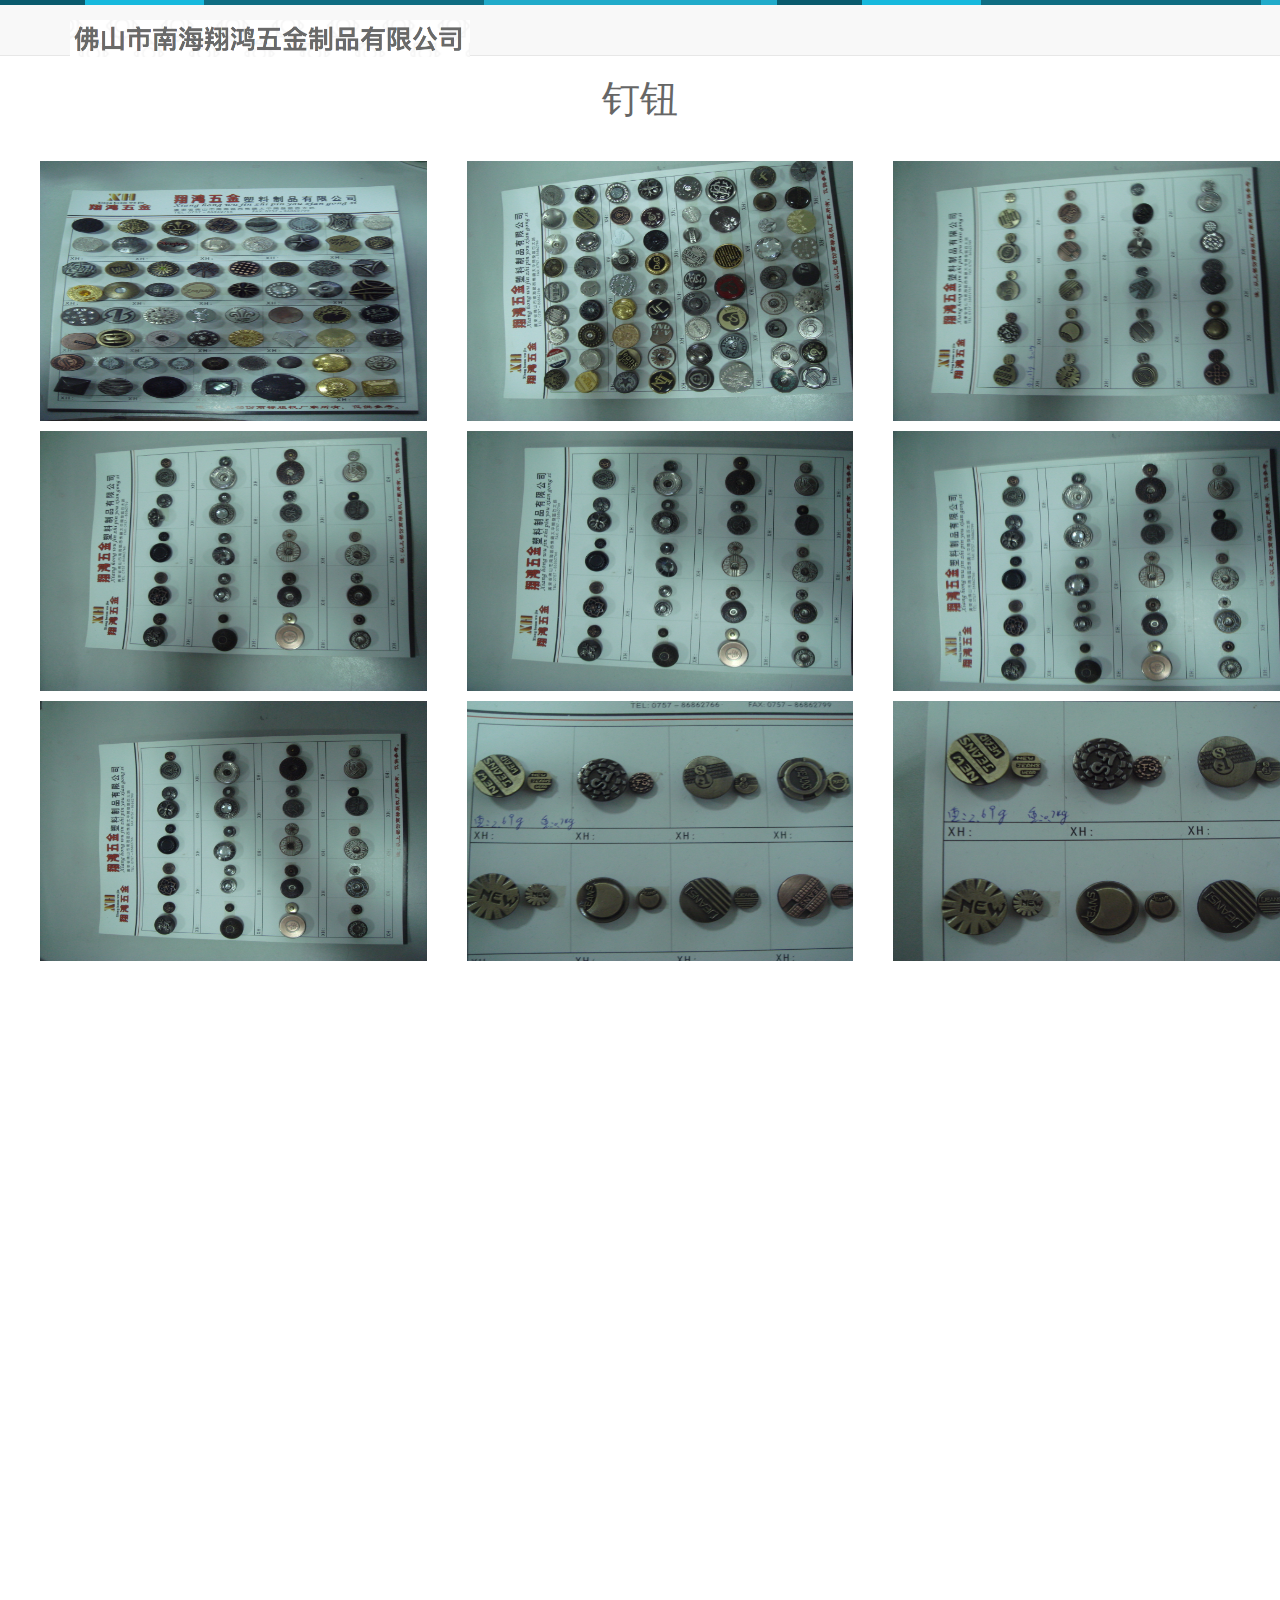
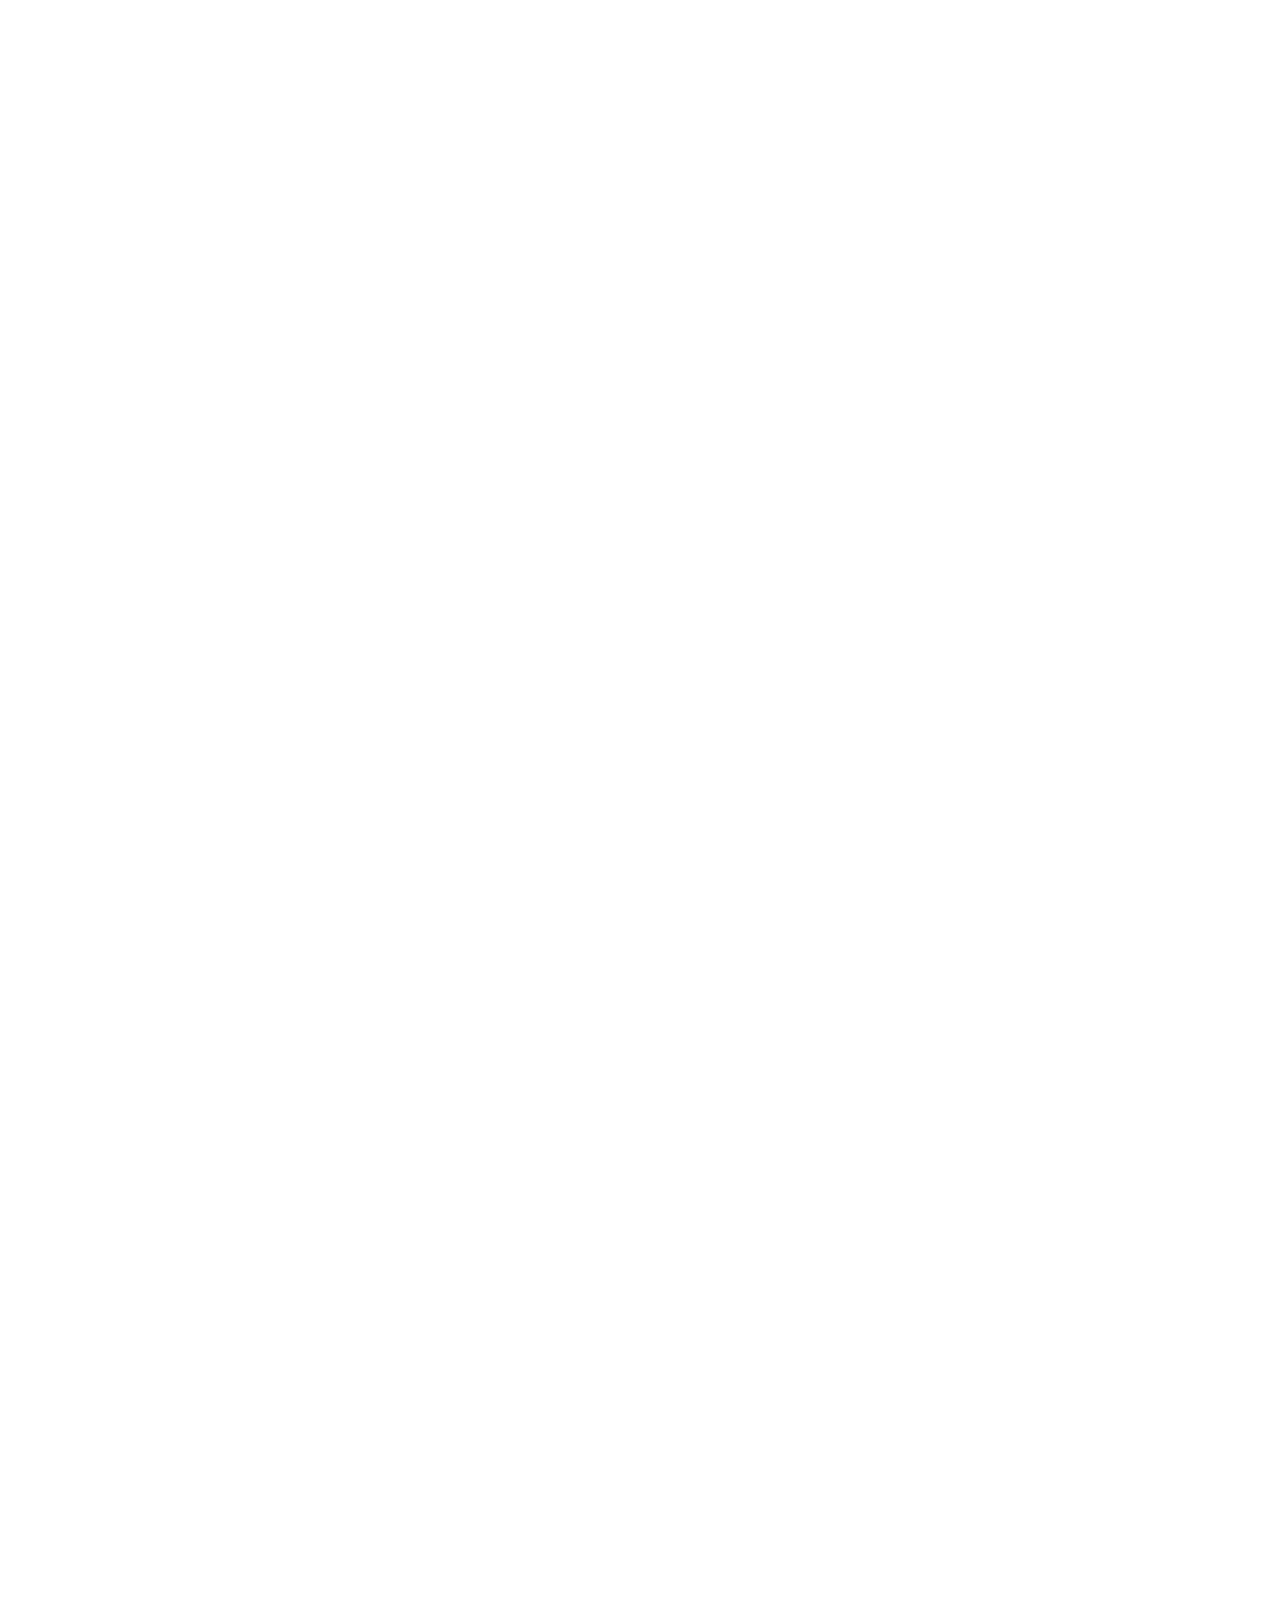
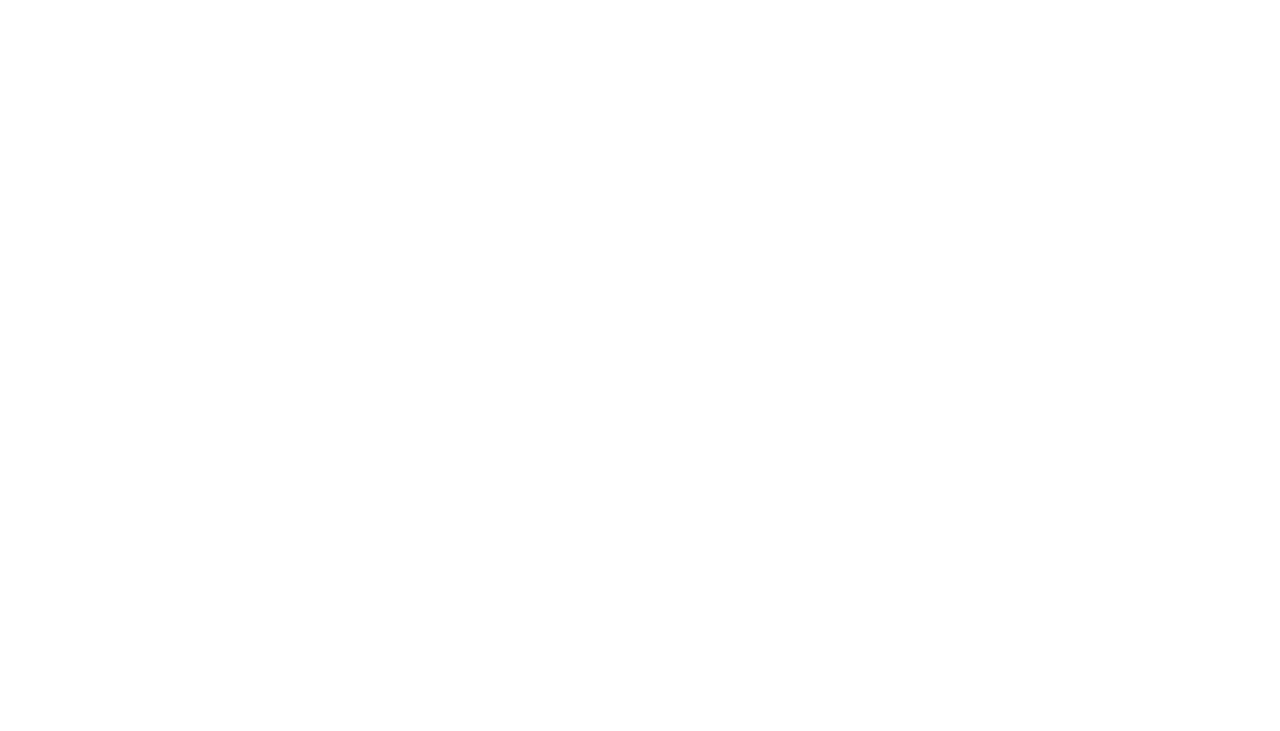
==== commit 93b63d6f: "- product pic list" ====
--- a/product.html
+++ b/product.html
@@ -134,7 +134,23 @@
 
       var product_number = 0;
       if (product == '钉钮') {
-        product_number = 41
+        product_number = 41;
+      }else if (product == '压铸钉钮') {
+        product_number = 76;
+      }else if (product == '铜钉钮') {
+        product_number = 42;
+      }else if (product == 'D扣') {
+        product_number = 21;
+      }else if (product == '圆圈') {
+        product_number = 13;
+      }else if (product == '方扣') {
+        product_number = 28;
+      }else if (product == '日字扣') {
+        product_number = 5;
+      }else if (product == '标牌') {
+        product_number = 34;
+      }else if (product == '皮带扣_狗扣') {
+        product_number = 14;
       }
       var product_content_html = '';
       for (var i = 1; i <= product_number; i++) {
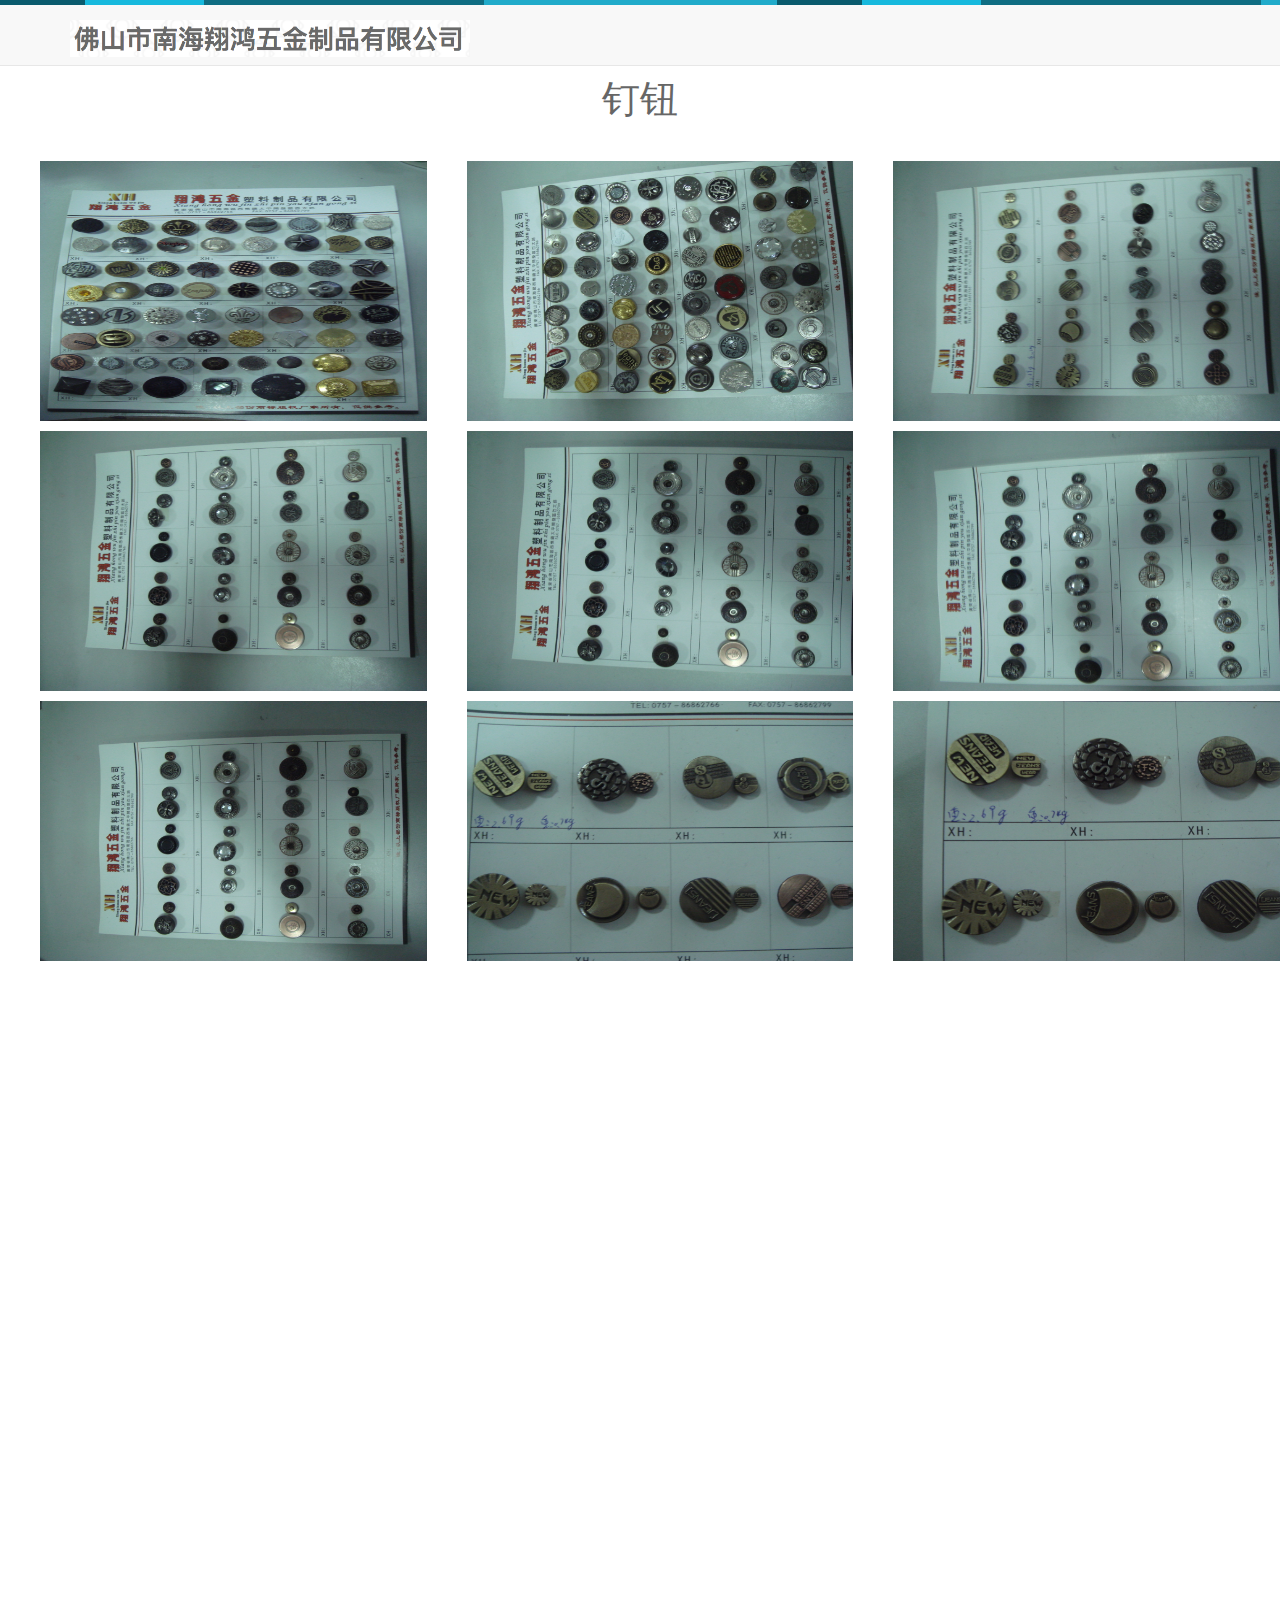
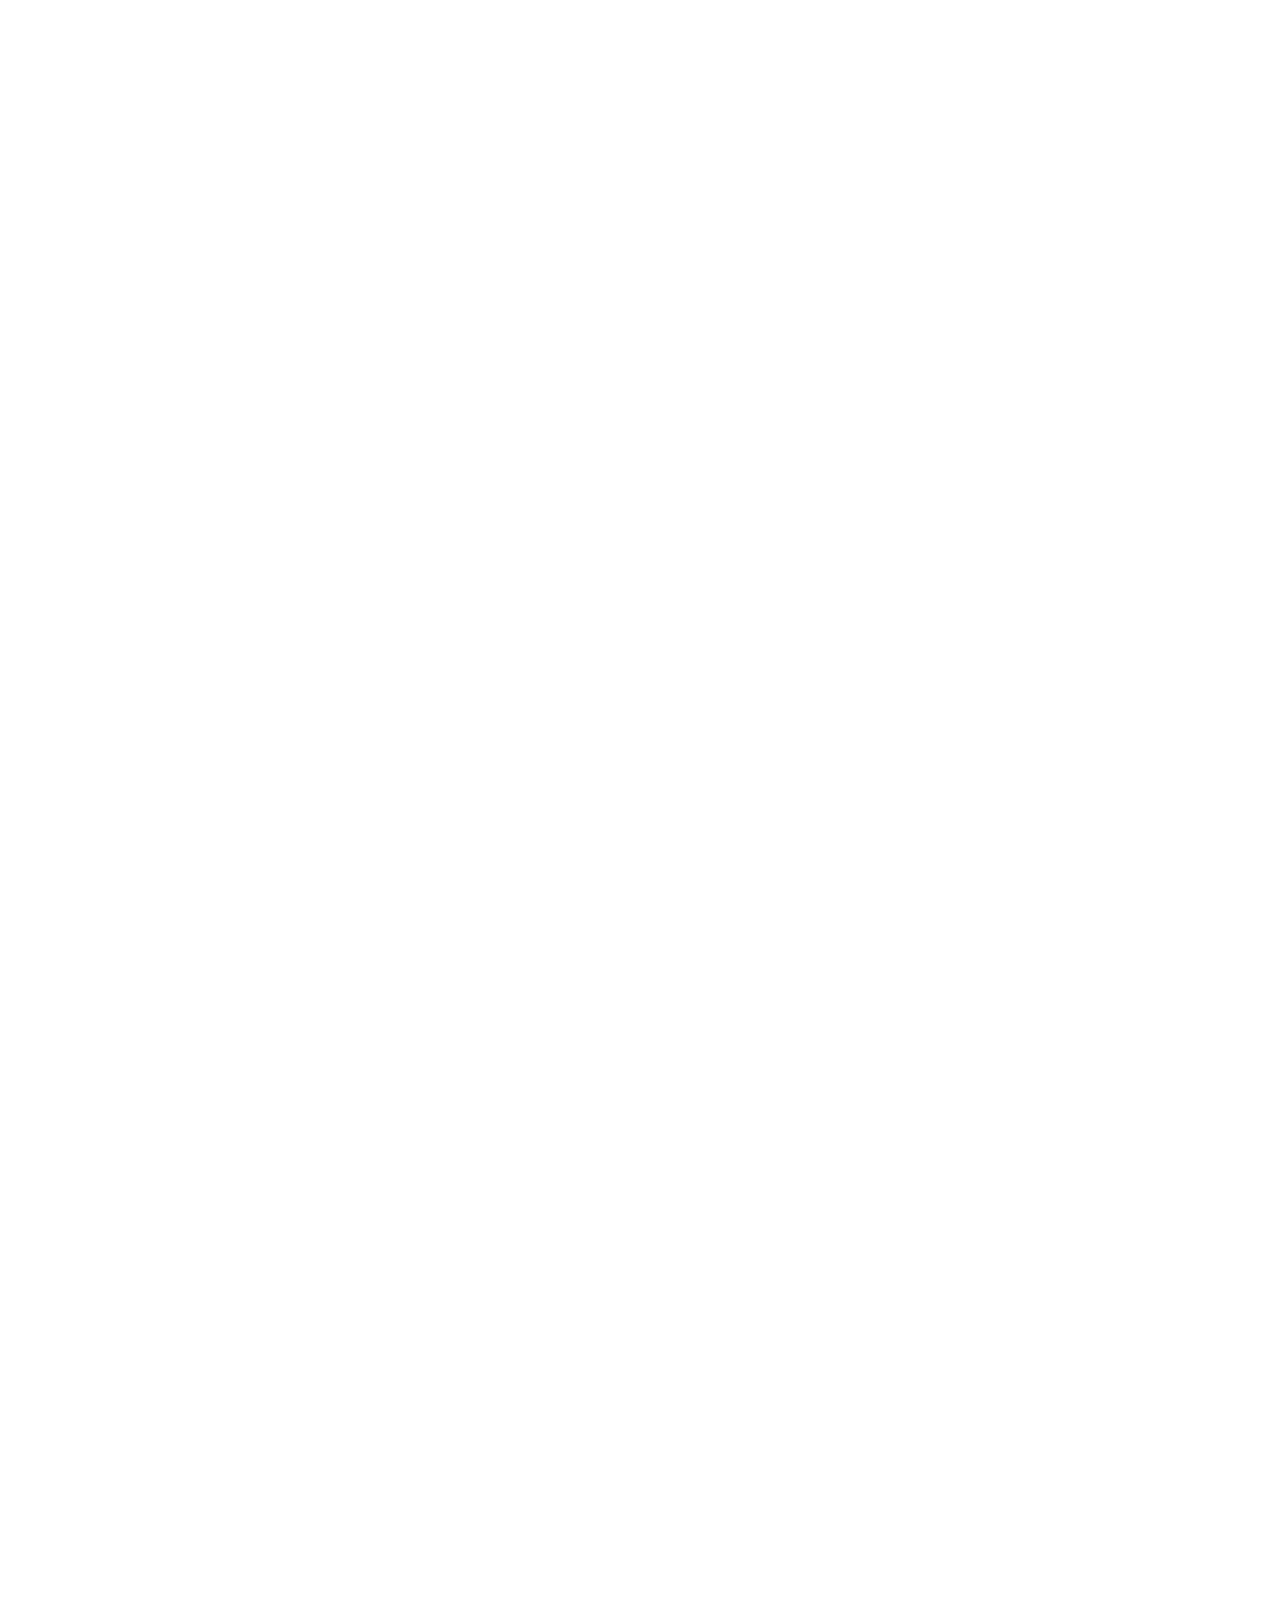
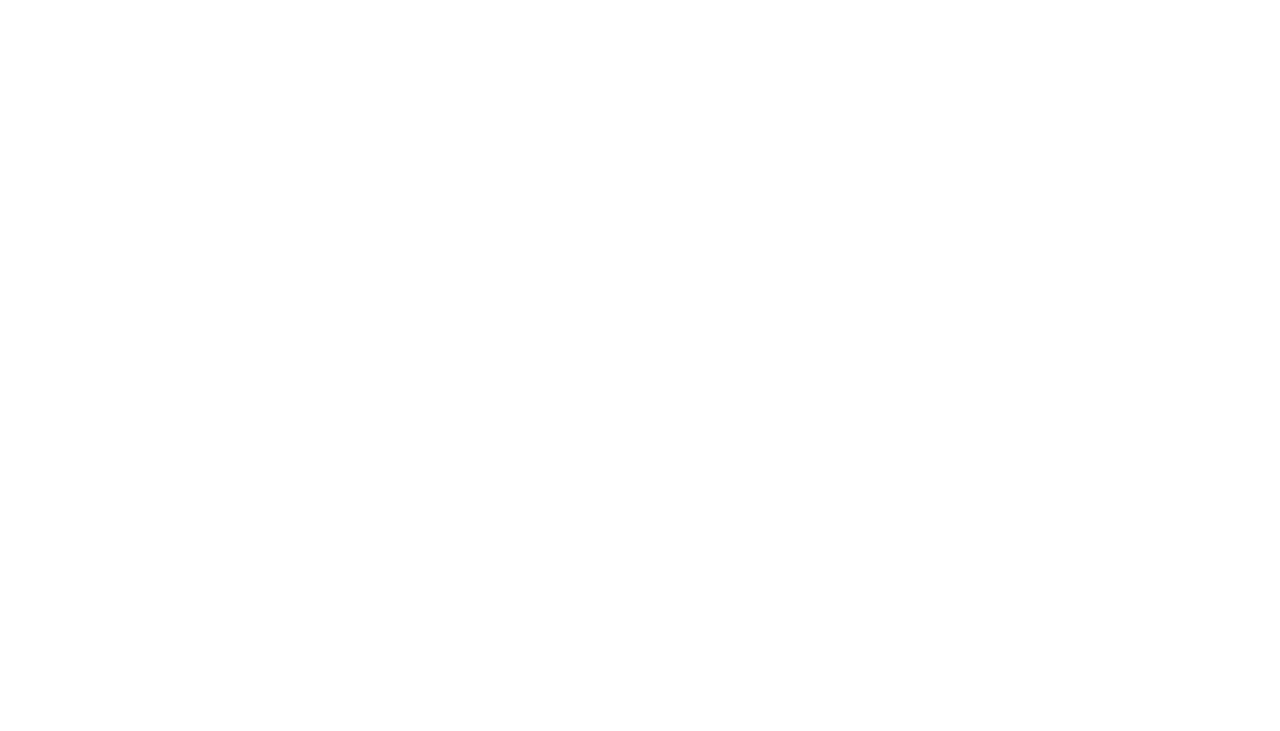
==== commit b09e8651: "sending mail" ====
--- a/product.html
+++ b/product.html
@@ -40,7 +40,7 @@
 
         <div class="navbar navbar-default navbar-fixed-top" role="navigation" id="top-nav">
           <div class="container">
-            <div class="navbar-header">
+            <div class="navbar-header" style="margin-bottom: 10px;">
               <!-- Logo Starts -->
               <a class="navbar-brand" href="#home"><img src="images/logo.png" alt="logo" width='400px'></a>
               <!-- #Logo Ends -->
